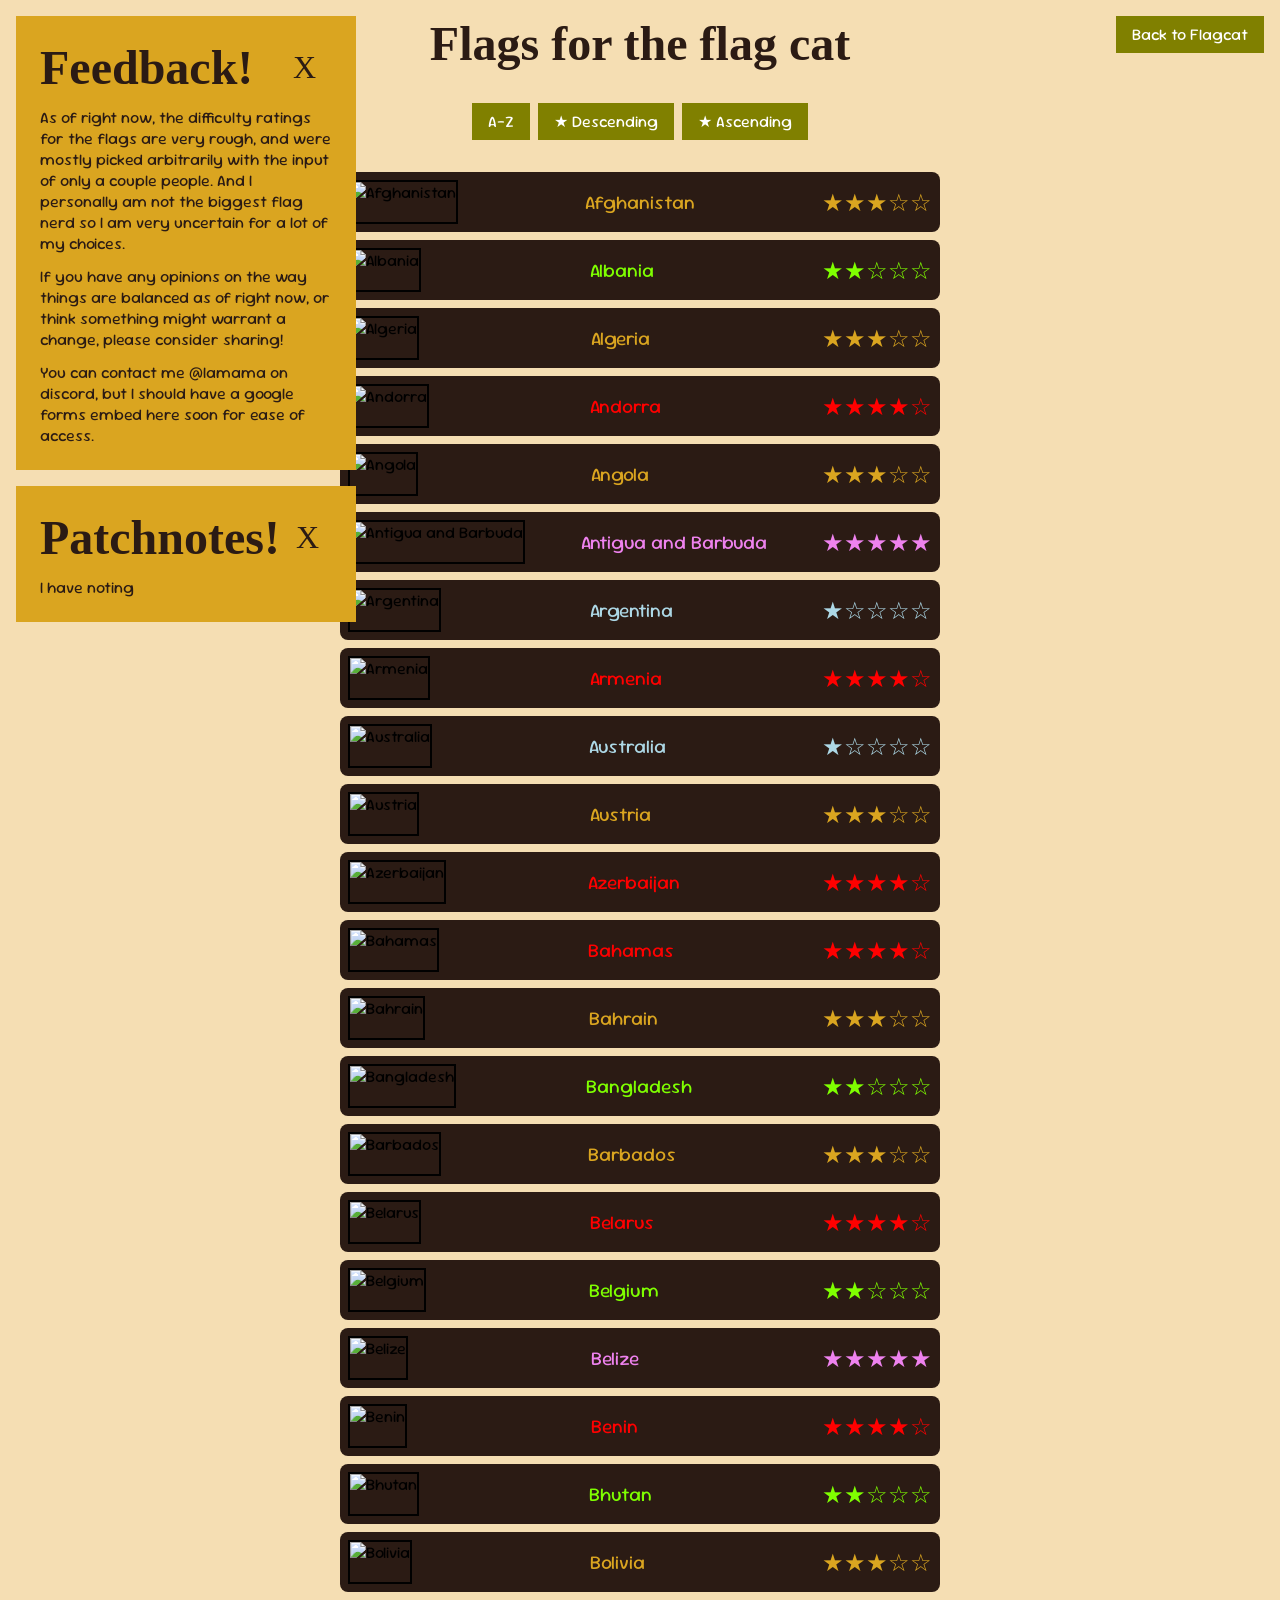
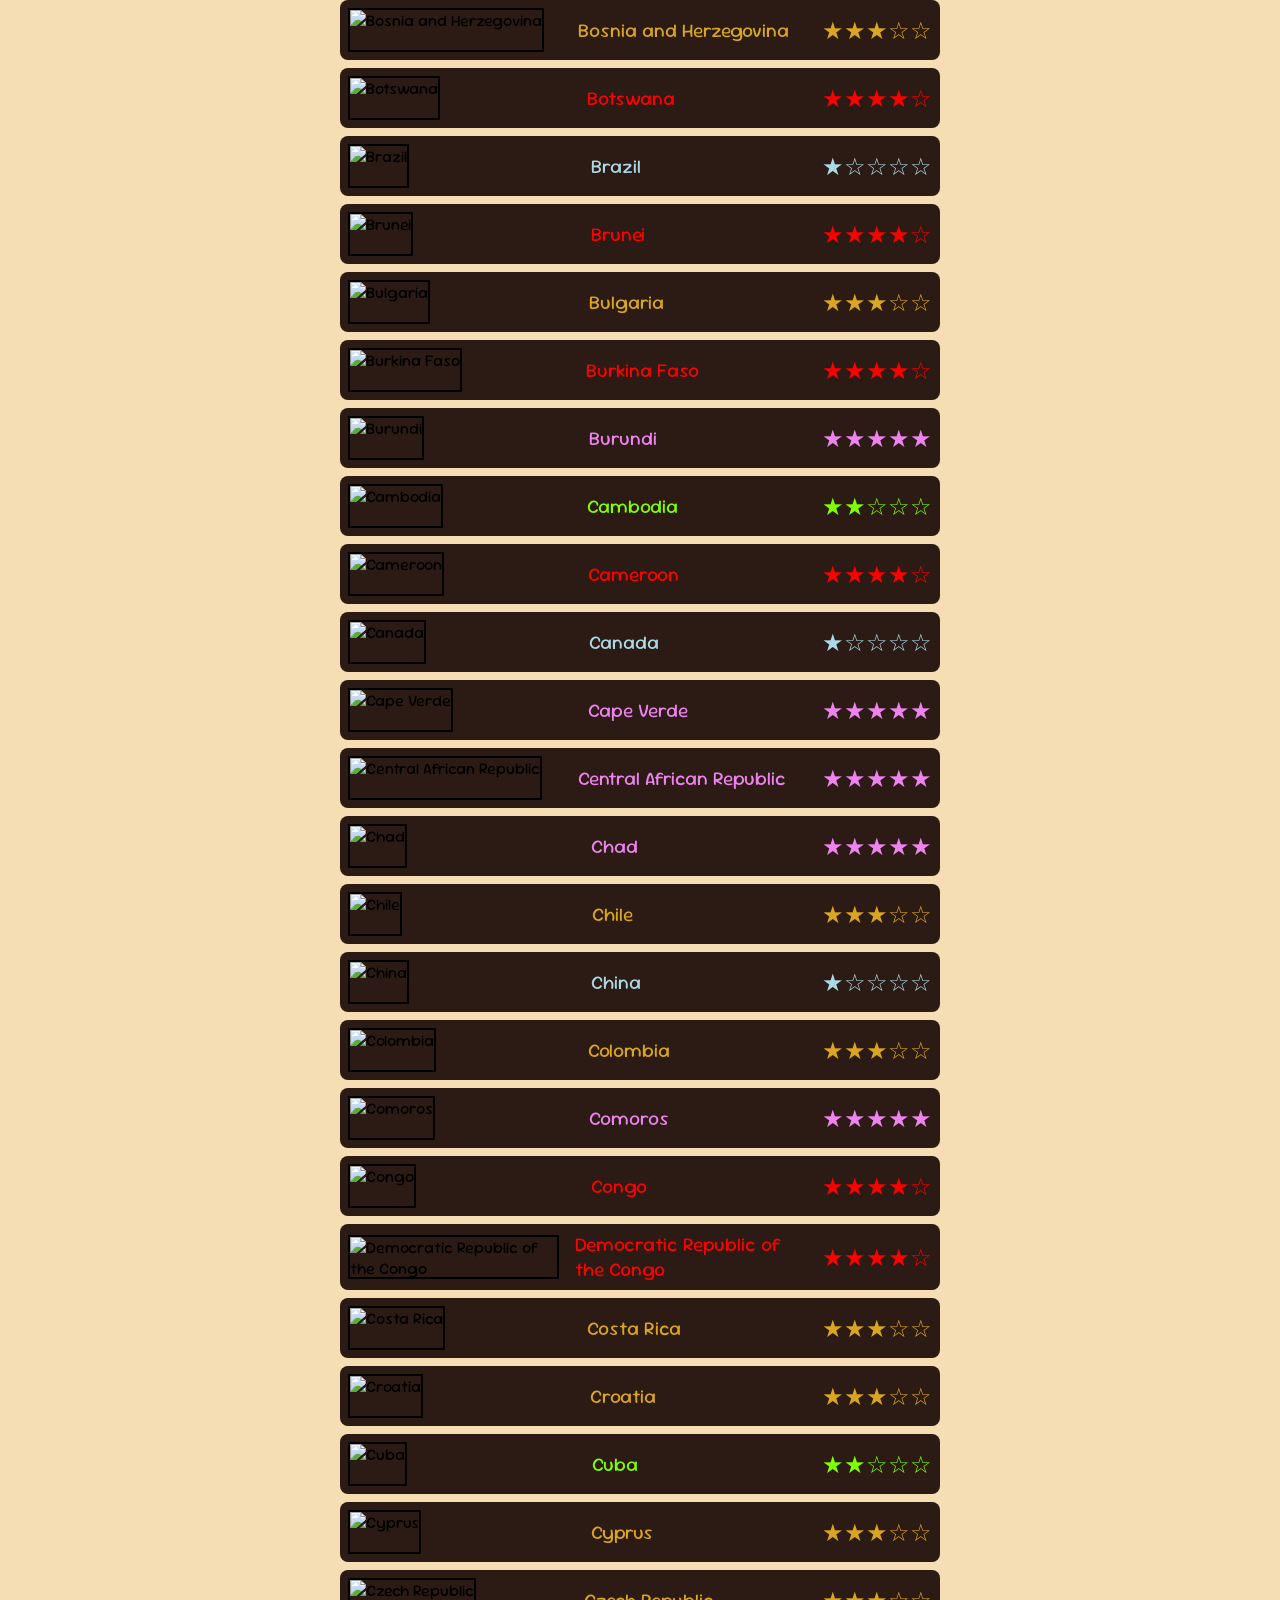
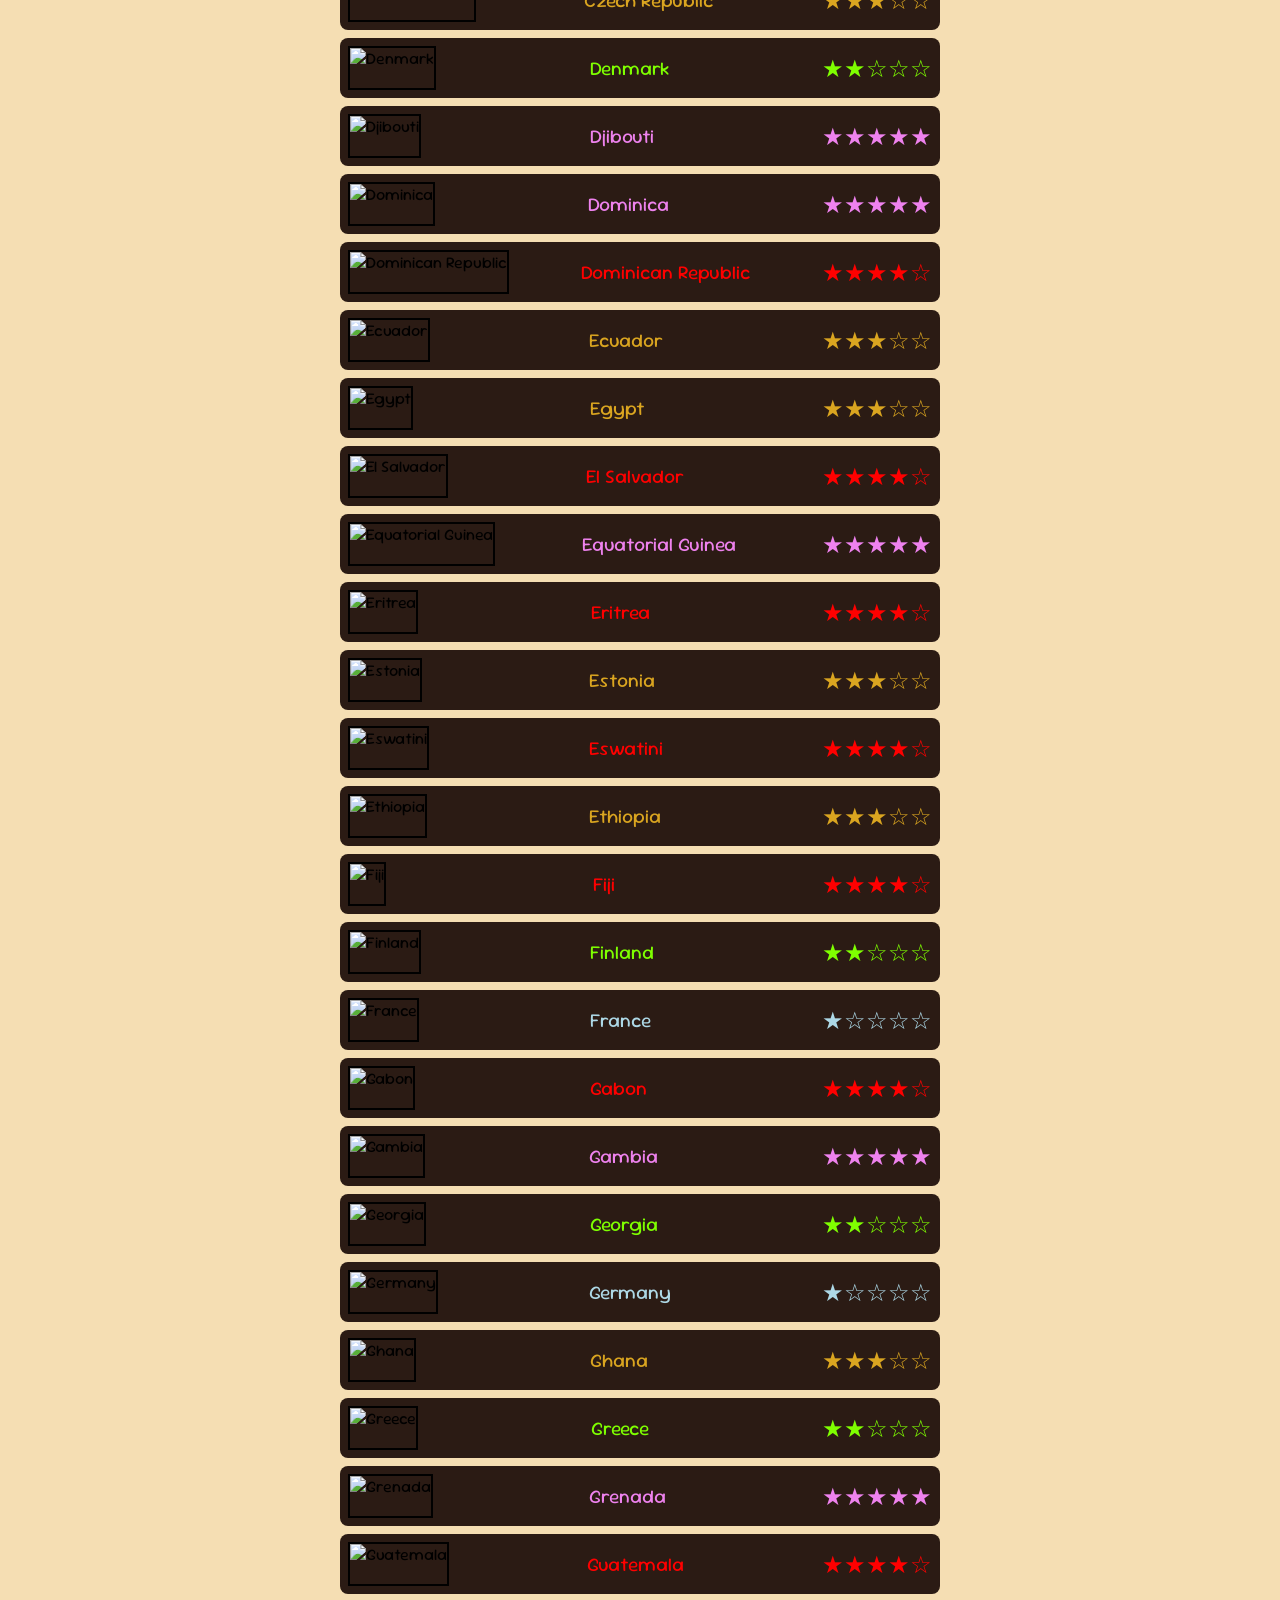
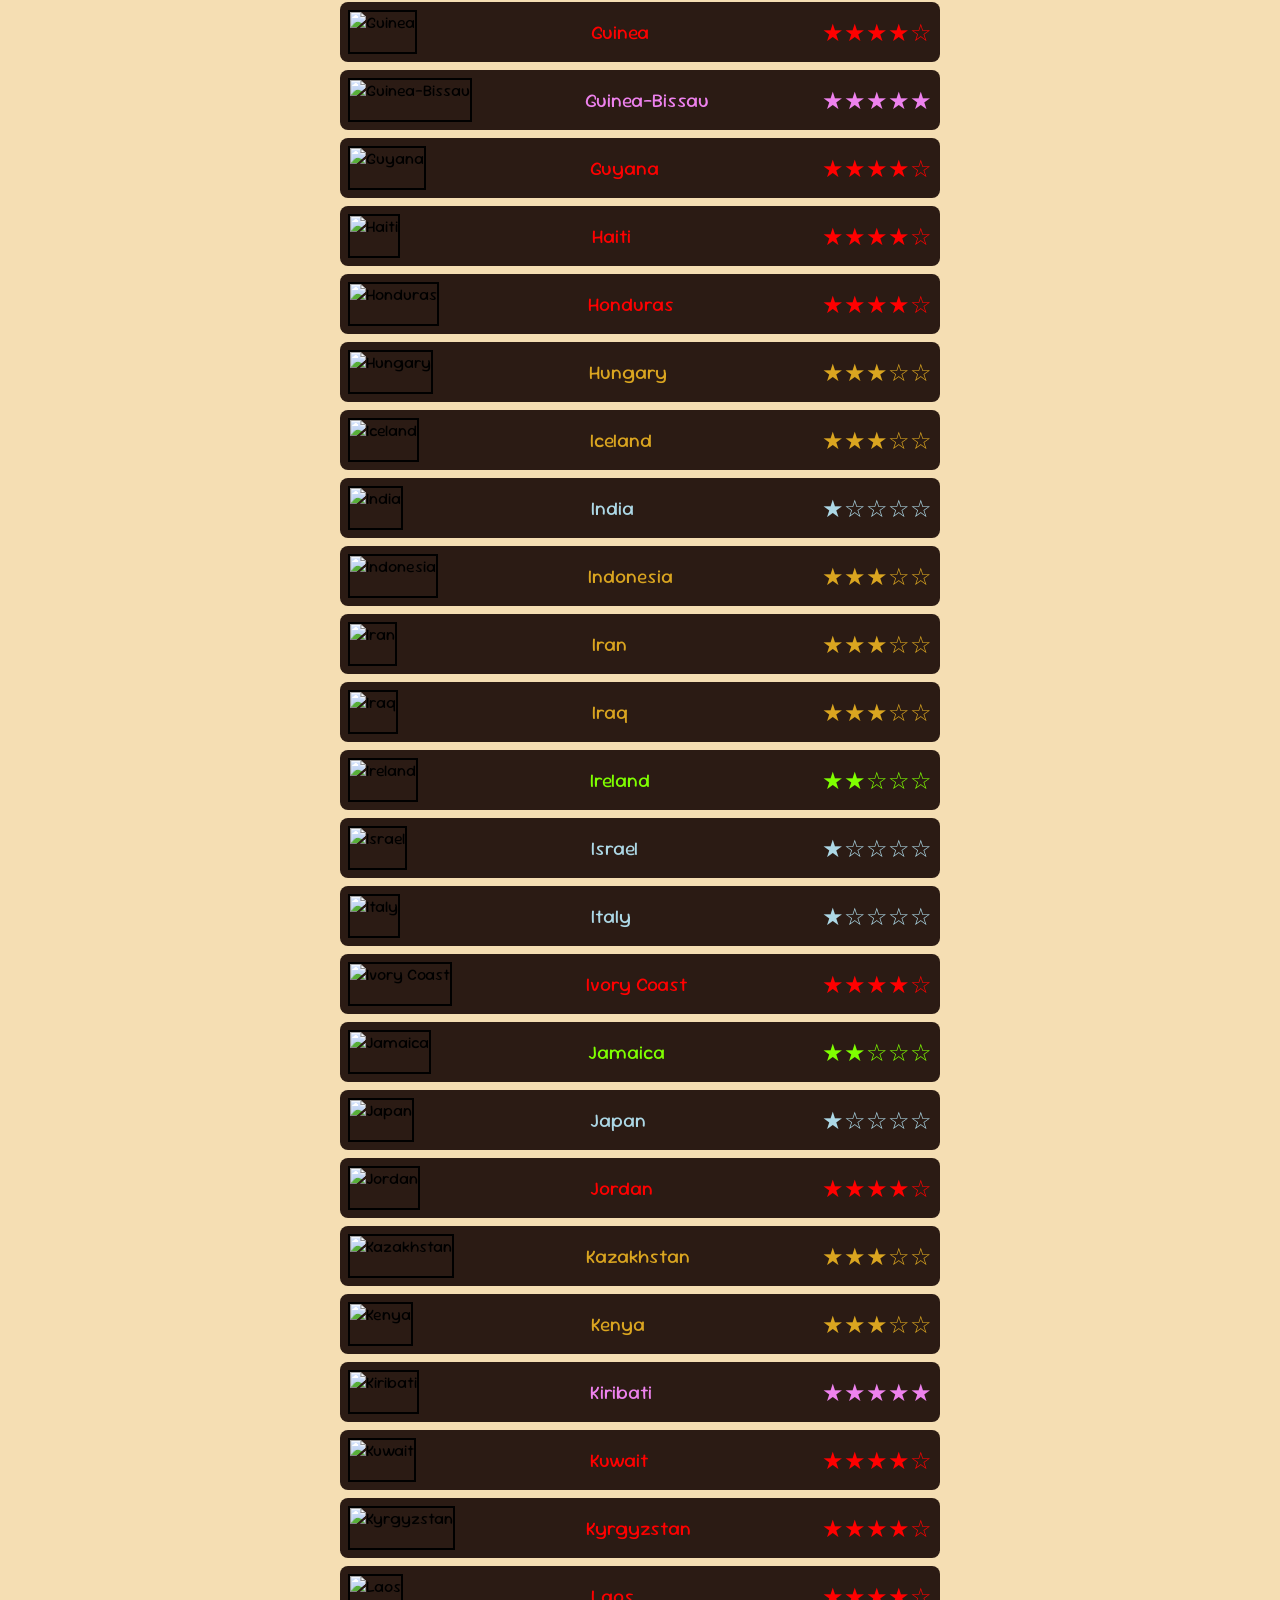
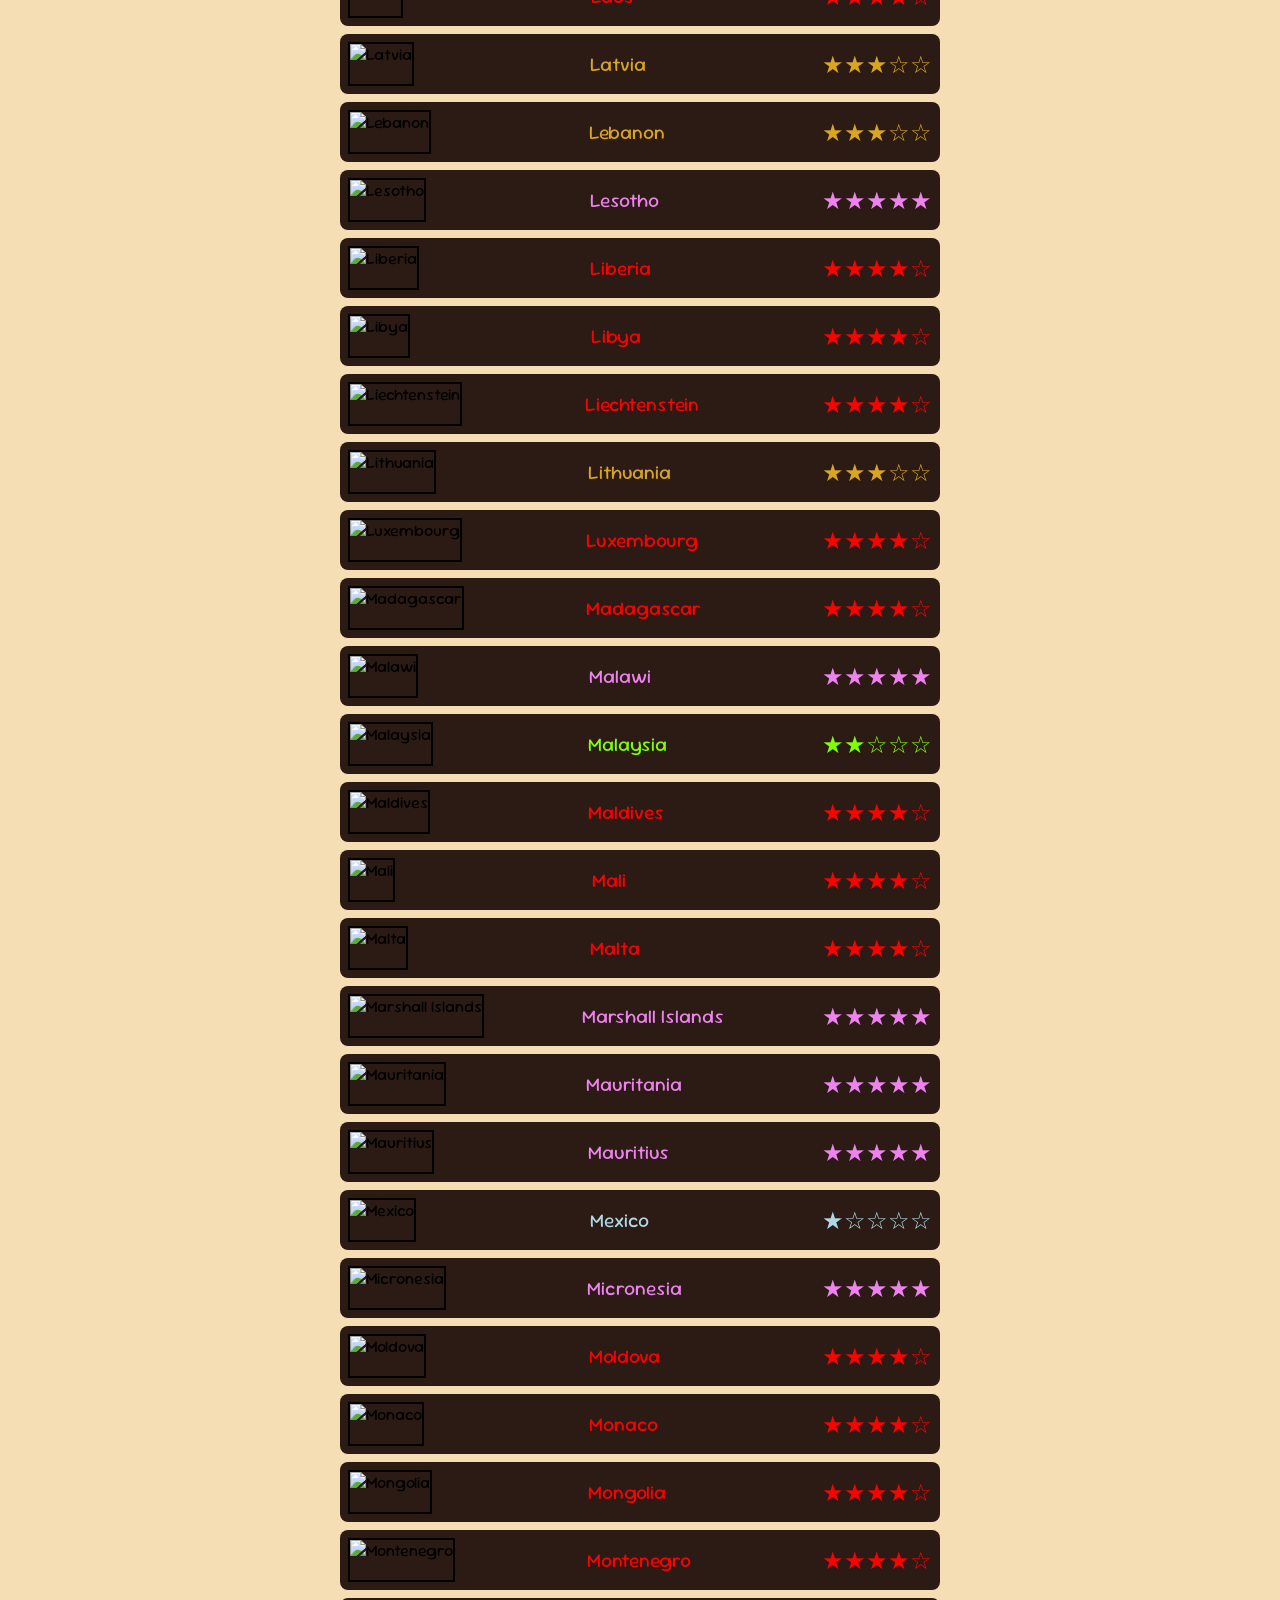
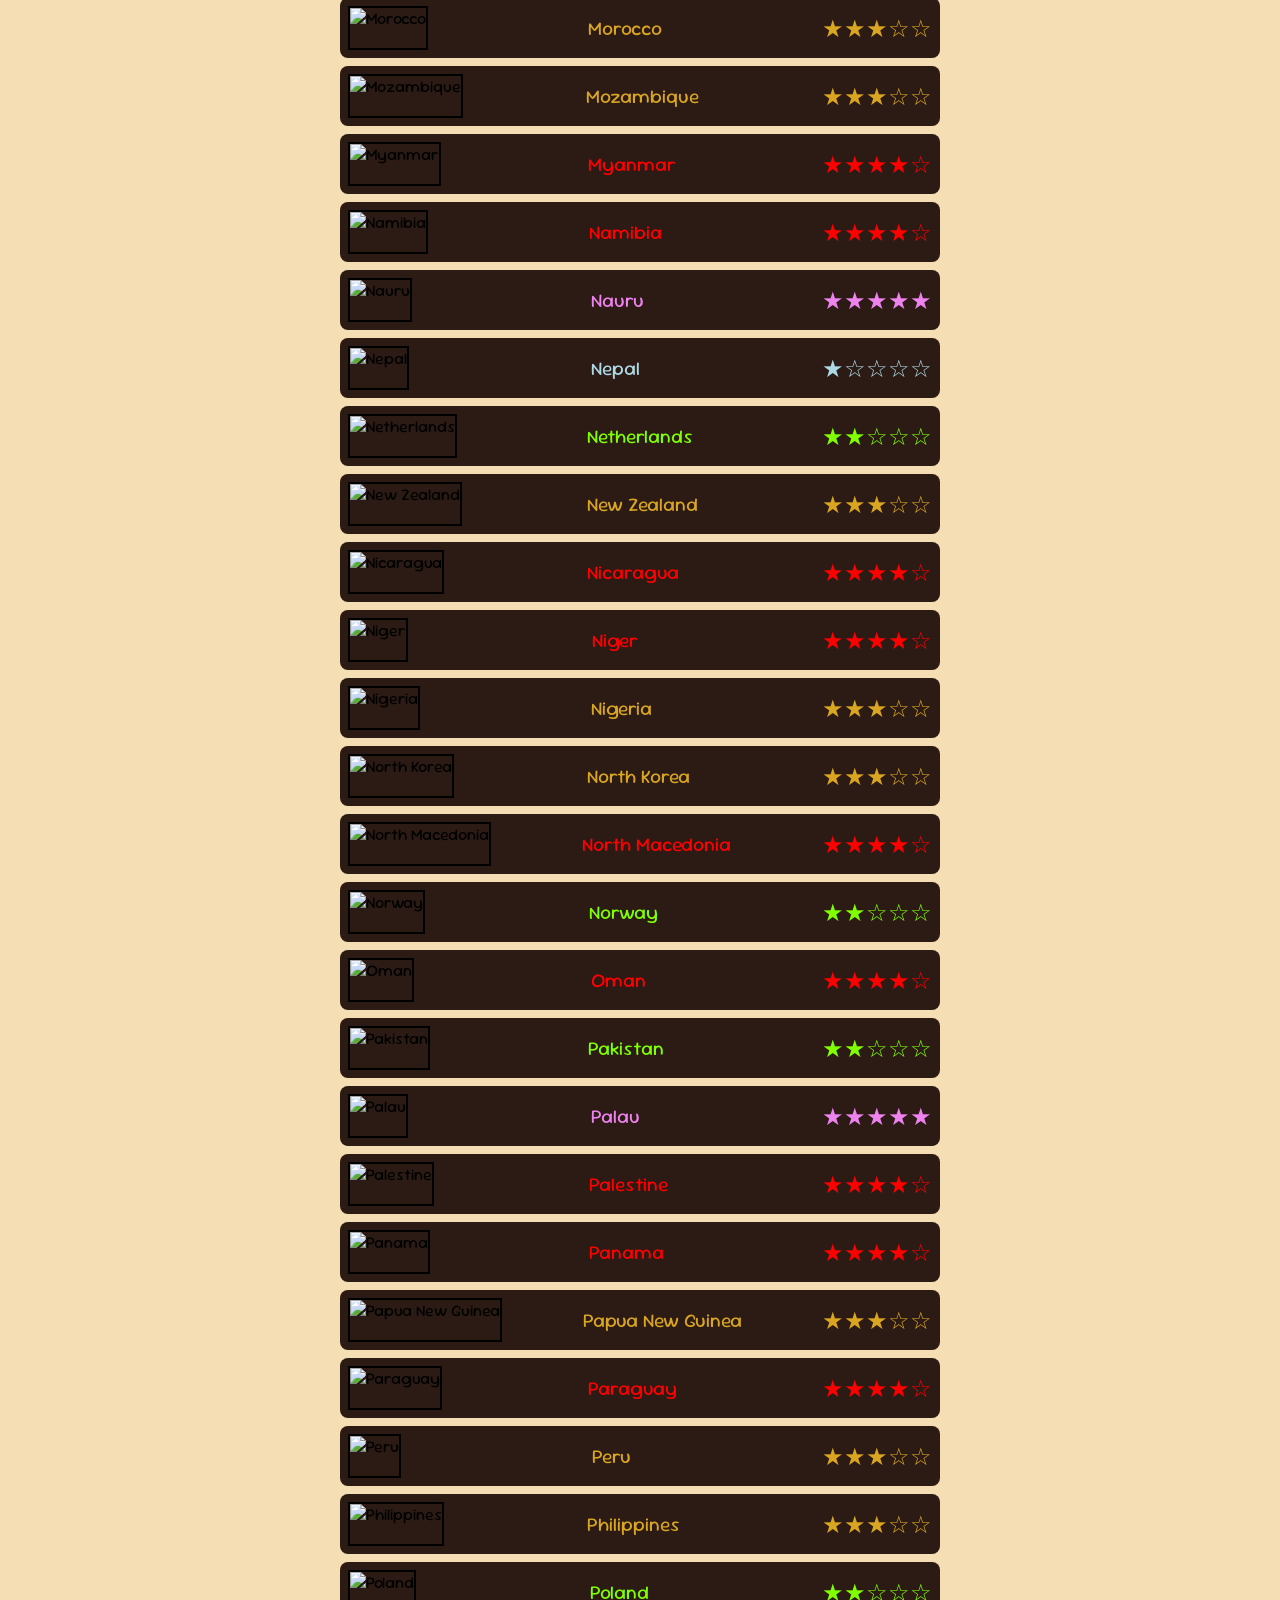
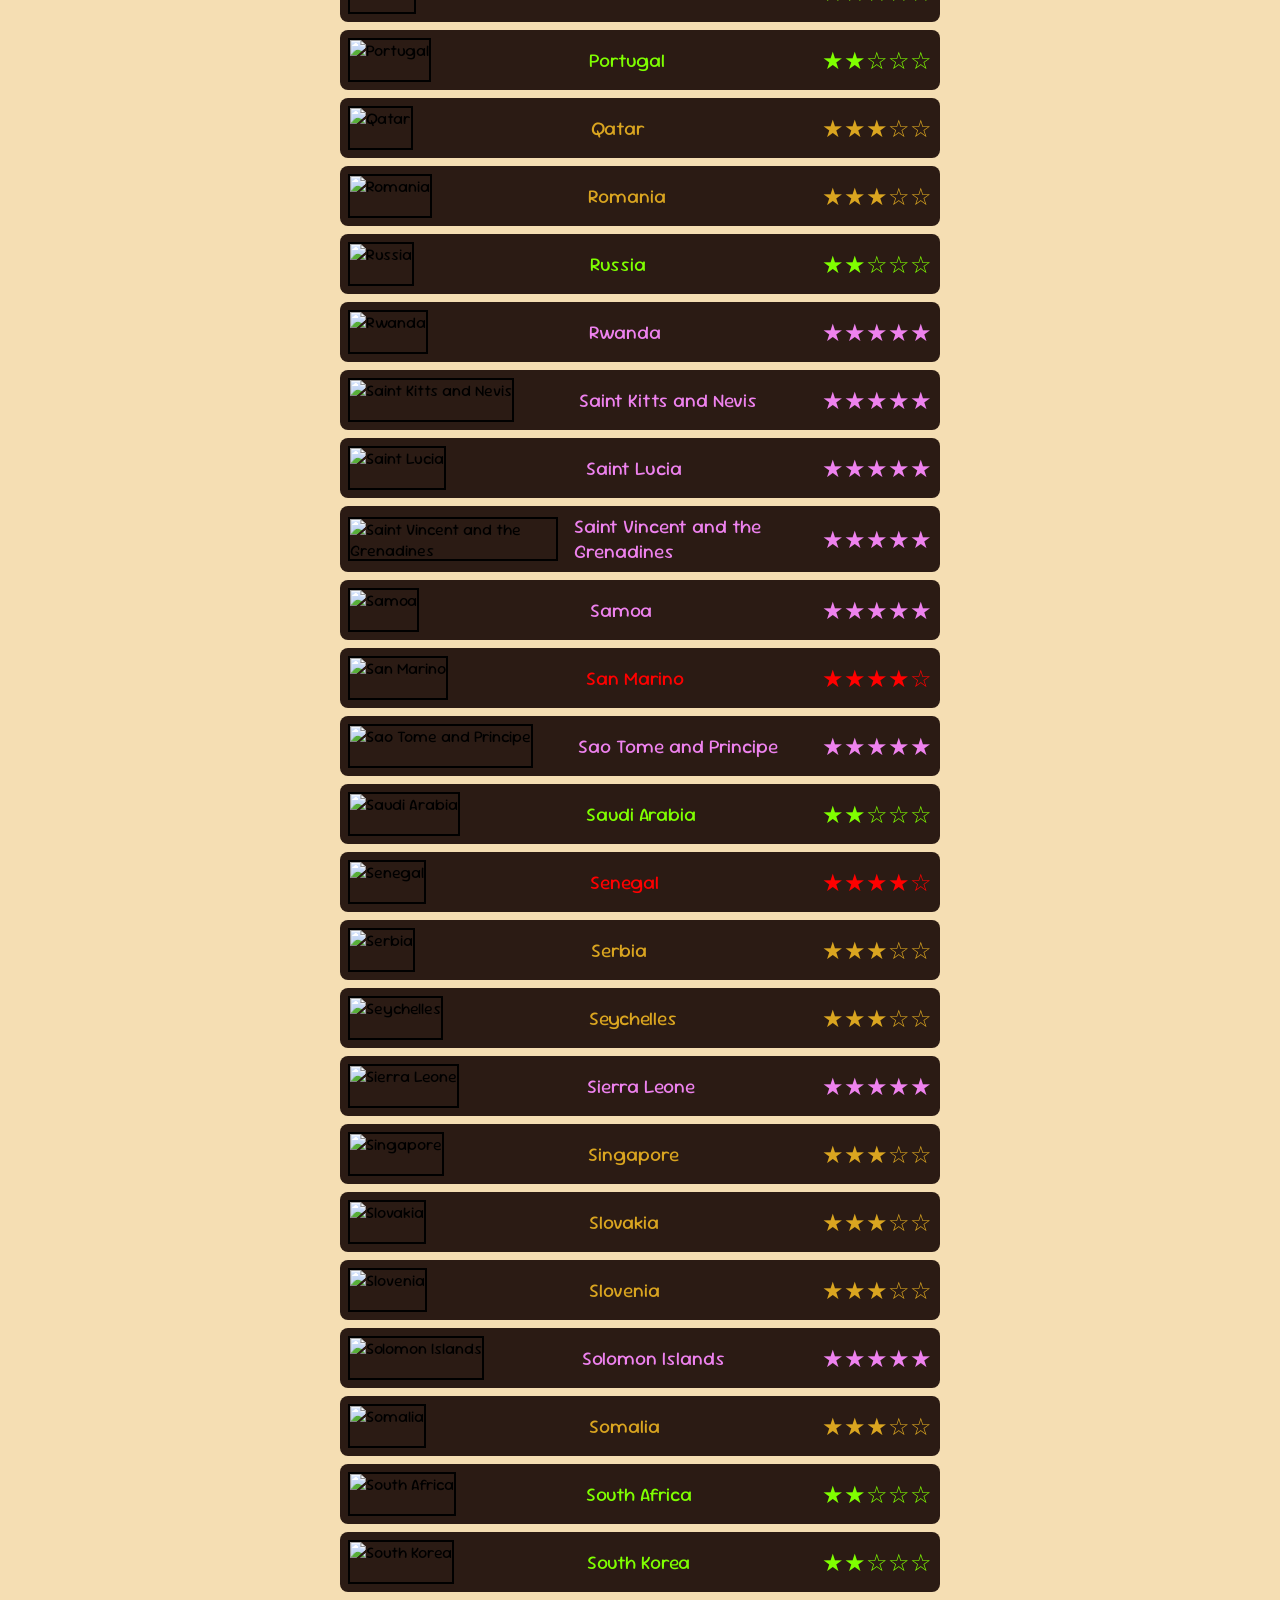
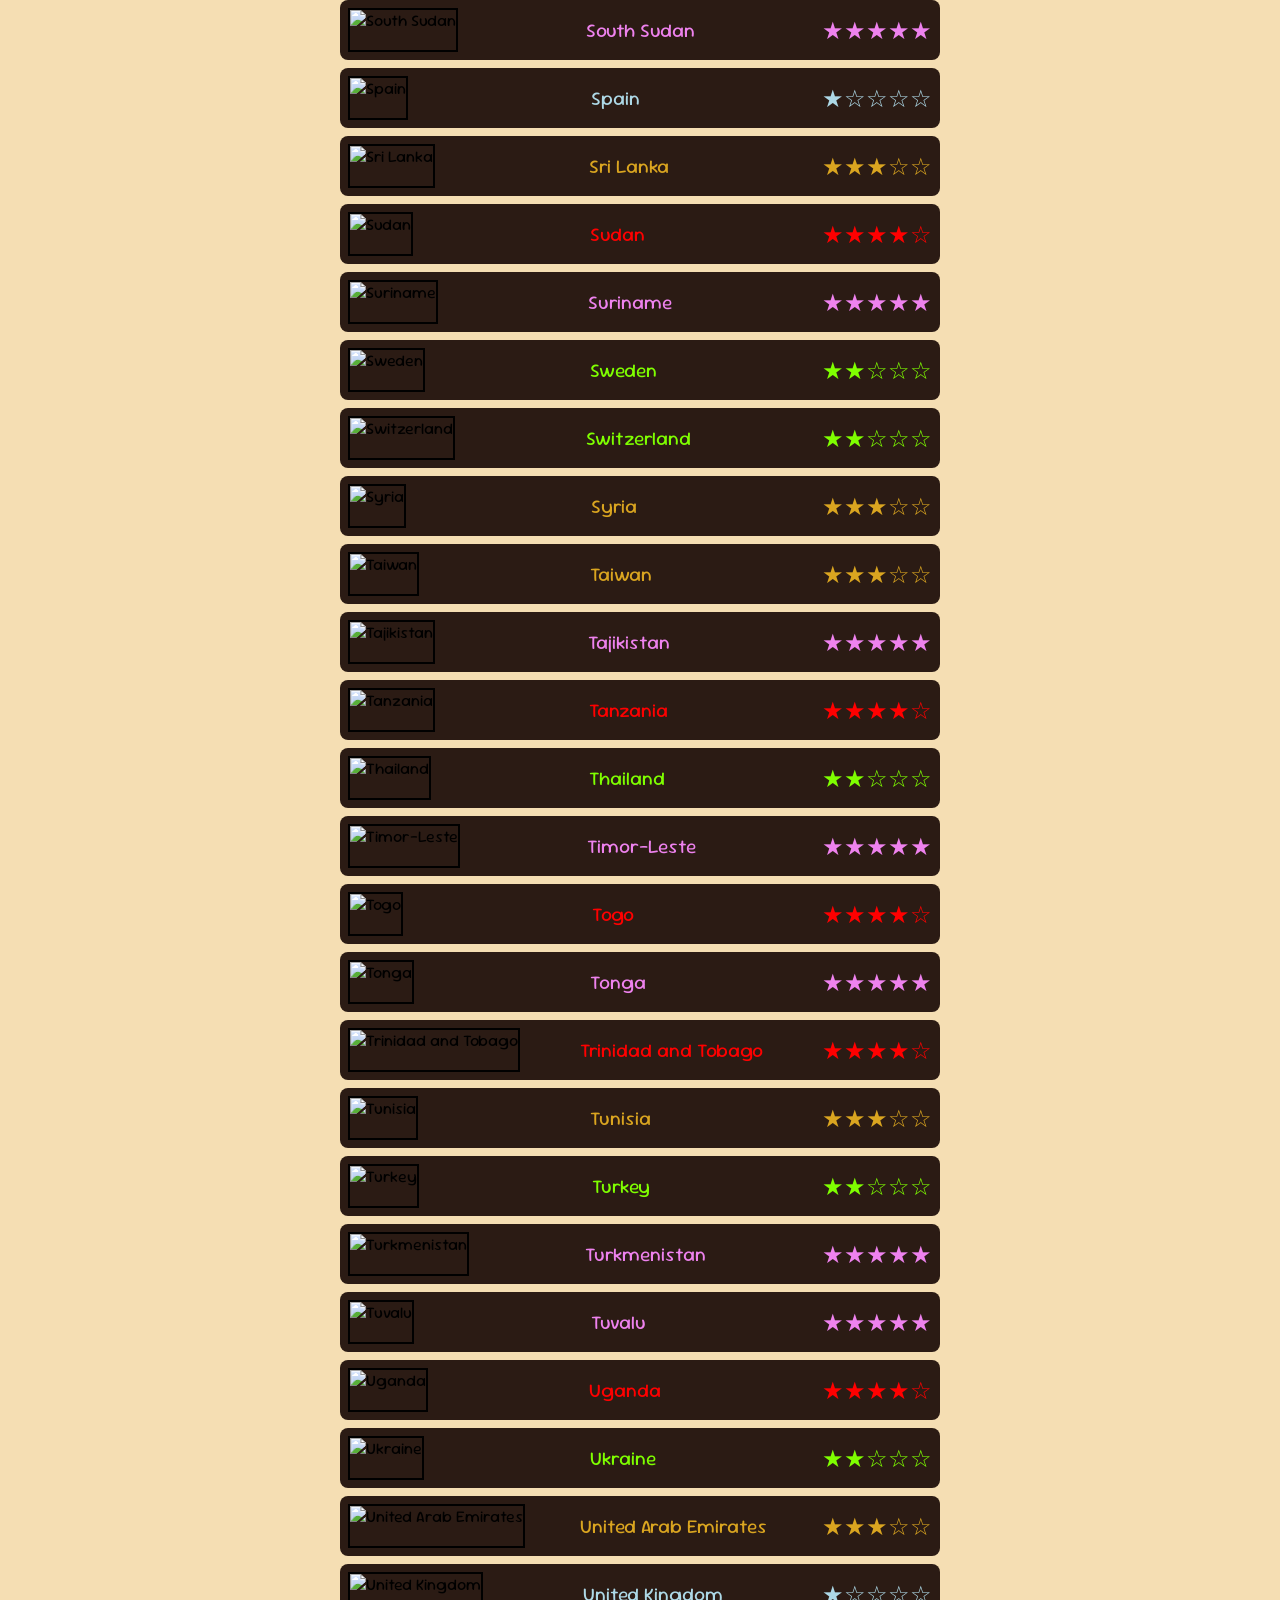
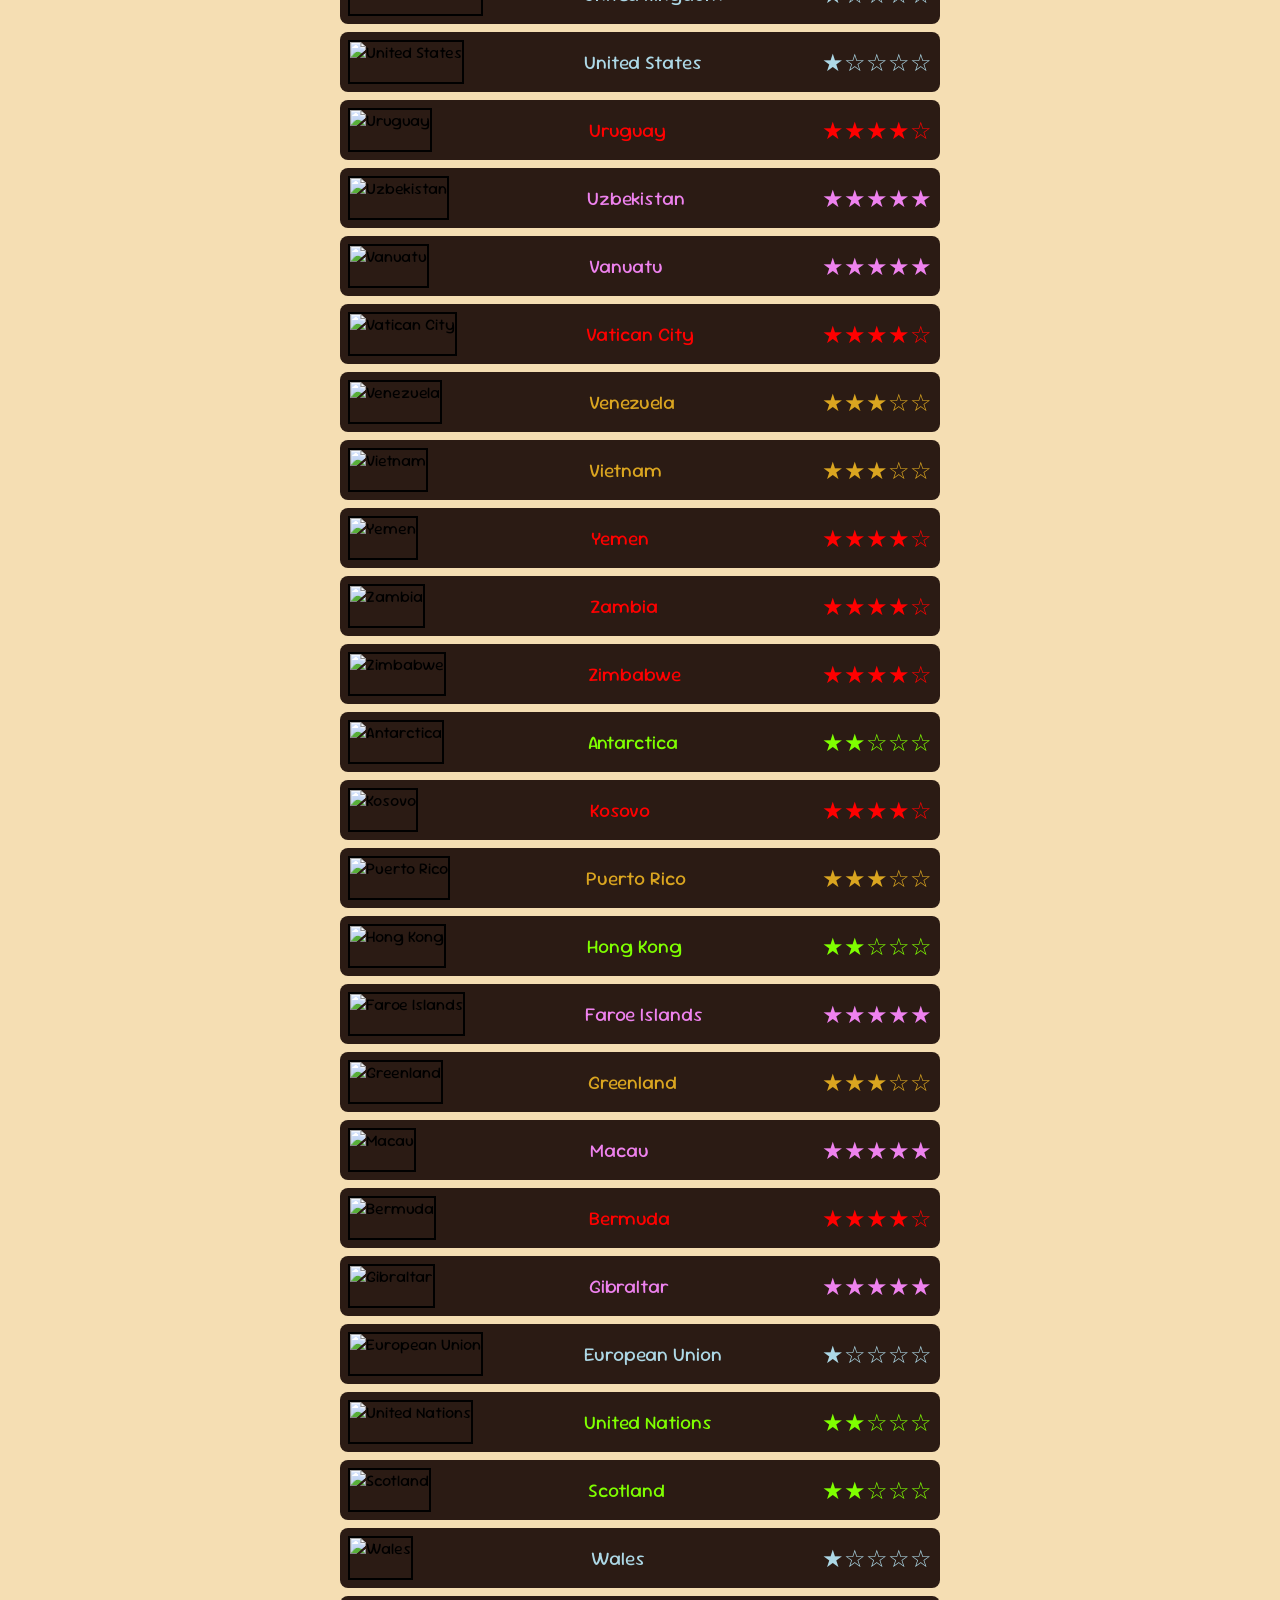
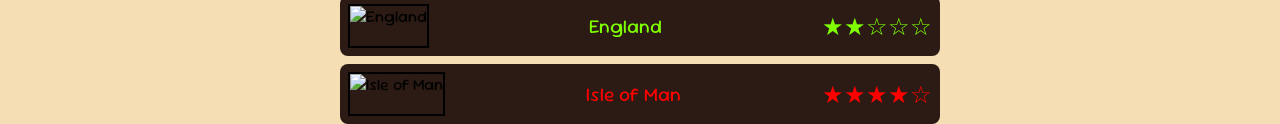
==== flags.html @ 5cc5b04d "*Makes it the flag cat*" ====
<!DOCTYPE html>
<html lang="en">

    <head>
        <link rel="preconnect" href="https://fonts.googleapis.com">
        <link rel="preconnect" href="https://fonts.gstatic.com" crossorigin>
        <link href="https://fonts.googleapis.com/css2?family=Chewy&display=swap" rel="stylesheet">
        <link href="https://fonts.googleapis.com/css2?family=Cherry+Cream+Soda&family=Sour+Gummy:ital,wght@0,100..900;1,100..900&display=swap" rel="stylesheet">

        <title>Flagcat Flags</title>
        <link rel="stylesheet" href="style.css">
    </head>

    <body>

        <div class="top-buttons">
            <a href="./"><button>Back to Flagcat</button></a>
        </div>

        <div style="display: flex; flex-direction: column; position: fixed; top: 16px; left: 16px; gap: 16px; width: 340px;">
            <div id="feedback-box" style="text-align: left; background-color:goldenrod; padding: 24px; flex-wrap: wrap; display: flex; flex-direction: column; gap: 12px;">
                <div style="display: flex; justify-content:space-between;">
                    <h1>Feedback!</h1>
                    <style>
                        .this-button-below-me {
                            color: #2B1B14;
                            font-family: "Chewy", cursive;
                            font-size: 3rem;
                        }
                        .this-button-below-me:hover { color: wheat; }
                    </style>
                    <button onclick="document.getElementById('feedback-box').style.display='none'" class="this-button-below-me" style="background-color: transparent;font-size: 2rem;">X</button>
                </div>
                <p>As of right now, the difficulty ratings for the flags are very rough, and were mostly picked arbitrarily with the input of only a couple people. And I personally am not the biggest flag nerd so I am very uncertain for a lot of my choices.</p>
                <p>If you have any opinions on the way things are balanced as of right now, or think something might warrant a change, please consider sharing!</p>
                <p>You can contact me @lamama on discord, but I should have a google forms embed here soon for ease of access.</p>
            </div>

            <div id="patchnotes-box" style="text-align: left; background-color:goldenrod; padding: 24px; flex-wrap: wrap; max-width: 300px; display: flex; flex-direction: column; gap: 12px;">
                <div style="display: flex; justify-content:space-between;">
                    <h1>Patchnotes!</h1>
                    <style>
                        .this-button-below-me {
                            color: #2B1B14;
                            font-family: "Chewy", cursive;
                            font-size: 3rem;
                        }
                        .this-button-below-me:hover { color: wheat; }
                    </style>
                    <button onclick="document.getElementById('patchnotes-box').style.display='none'" class="this-button-below-me" style="background-color: transparent;font-size: 2rem;">X</button>
                </div>
                <p>I have noting</p>
            </div>
        </div>
        
        <h1>Flags for the flag cat</h1>

        <div style="display: flex; gap: 8px;" id="filters">
            <button onclick="renderGrid('alpha')">A-Z</button>
            <button onclick="renderGrid('desc')">★ Descending</button>
            <button onclick="renderGrid('asc')">★ Ascending</button>
        </div>

        <div style="display: flex; gap: 8px;">
            <div id="flag-grid"></div>
        </div>

        <!-- connecting to and running the scripts after since script updates the elements -->
        <script src="flags.js"></script>
        <script src="game.js"></script> 
    </body>

    <script>
        const grid = document.getElementById("flag-grid");

        flags.forEach(flag => {
            const row = document.createElement("div");
            row.classList.add("flag-row");

            const img = document.createElement("img");
            img.src = getFlag(flag.code);
            img.alt = flag.name;

            const name = document.createElement("span");
            name.textContent = flag.name;

            const difficulty = document.createElement("span");
            difficulty.textContent = "★".repeat(flag.difficulty) + "☆".repeat(5 - flag.difficulty);

            const colors = ["", "lightblue", "chartreuse", "goldenrod", "red", "violet"];
            difficulty.style.color = colors[flag.difficulty];
            name.style.color = colors[flag.difficulty];

            name.style.fontSize = "1.5rem";

            row.appendChild(img);
            row.appendChild(name);
            row.appendChild(difficulty);
            grid.appendChild(row);
        });

        function renderGrid(filter) {
            const grid = document.getElementById("flag-grid");
            grid.innerHTML = "";

            let list = [...flags];

            if (filter === "alpha") {
                list.sort((a, b) => a.name.localeCompare(b.name));
            } else if (filter === "desc") {
                list.sort((a, b) => b.difficulty - a.difficulty);
            } else if (filter === "asc") {
                list.sort((a, b) => a.difficulty - b.difficulty);
            } else if (filter !== "all") {
                list = list.filter(f => f.difficulty === filter);
            }
            list.forEach(flag => {
                const row = document.createElement("div");
                row.classList.add("flag-row");

                const img = document.createElement("img");
                img.src = getFlag(flag.code);
                img.alt = flag.name;

                const name = document.createElement("span");
                name.textContent = flag.name;

                const difficulty = document.createElement("span");
                difficulty.textContent = "★".repeat(flag.difficulty) + "☆".repeat(5 - flag.difficulty);
                const colors = diffColors;
                difficulty.style.color = colors[flag.difficulty];
                difficulty.style.fontSize = "1.5rem";

                name.style.color = colors[flag.difficulty];
                name.style.fontSize = "1.2rem";

                row.appendChild(img);
                row.appendChild(name);
                row.appendChild(difficulty);
                grid.appendChild(row);
            });
        }

        renderGrid("all");
    </script>

</html>
---- style.css ----
body {
    background: wheat;
    display: flex;
    flex-direction: column;
    align-items: center;
    max-width: 600px;
    margin: 0 auto;
    margin-top: 16px;
    font-family: "Sour Gummy", sans-serif;
    gap: 32px;
}

#title span {
    display: inline-block;
    animation: wave 15s ease-in-out infinite;
}

@keyframes wave {
    0% { transform: translateY(0); }
    2% { transform: translateY(-6px); }
    4% { transform: translateY(0); }
    100% { transform: translateY(0); }
}

#title span:nth-child(1) { animation-delay: 0s; }
#title span:nth-child(2) { animation-delay: 0.1s; }
#title span:nth-child(3) { animation-delay: 0.2s; }
#title span:nth-child(4) { animation-delay: 0.3s; }
#title span:nth-child(5) { animation-delay: 0.4s; }
#title span:nth-child(6) { animation-delay: 0.5s; }
#title span:nth-child(7) { animation-delay: 0.6s; }
#title span:nth-child(8) { animation-delay: 0.7s; }
#title span:nth-child(9) { animation-delay: 0.8s; }
#title span:nth-child(10) { animation-delay: 0.9s; }
#title span:nth-child(11) { animation-delay: 1s; }
#title span:nth-child(12) { animation-delay: 1.1s; }
#title span:nth-child(13) { animation-delay: 1.2s; }
#title span:nth-child(14) { animation-delay: 1.3s; }

.top-buttons {
    z-index: 5;
    display: flex;
    flex-direction: row;
    position: fixed;
    top: 16px;
    right: 16px;
    gap: 8px;
}

#star-bar {
    display: flex;
    position: fixed;
    font-size: 2rem;
    z-index: 5;
}

#star-bar span + span {
    margin-left: -20px; /* adjust to taste */
}

#star-bar span {
    display: inline-block;
}

h1 {
    font-family: "Chewy", cursive;
    font-size: 3rem;
    margin-top: 0px;
    margin-bottom: 0px;
    color: #2B1B14;
}

h2 {
    margin-top: 8px;
    margin-bottom: 8px;
    color: #2B1B14;
}

p {
    margin: 0;
    color: #2B1B14;
}

.flag-box {
    position: relative;
    border: 2px solid #2B1B14;
    box-shadow: 0 4px 20px rgba(0,0,0,0.5);
}

.input-box {
    display: flex;
    gap: 16px;
}

#flagcat {
    width: 40vh;
    user-select: none;
    -webkit-user-drag: none;
    pointer-events: none;
    display: block;
}

#cat1, #cat2, #cat3 {
    position: absolute;
    top: 0;
    left: 0;
    width: 100%;
    height: 100%;
    object-fit: fill;
    user-select: none;
    -webkit-user-drag: none;
    pointer-events: none;
}

#flag1, #flag2, #flag3 {
    position: absolute;
    top: 0;
    left: 0;
    width: 100%;
    height: 100%;
    opacity: 0.5;
    object-fit: fill;
    user-select: none;
    -webkit-user-drag: none;
    pointer-events: none;
}

@keyframes revealLeft { to { transform: translateX(-125%); } }
@keyframes revealRight { to { transform: translateX(125%); } }

.flag-box.game-end #flag1, .flag-box.game-end #cat1 { animation: revealLeft 1s cubic-bezier(0.1, 1, 0.5, 1) forwards; }
.flag-box.game-end #flag3, .flag-box.game-end #cat3 { animation: revealRight 1s cubic-bezier(0.1, 1, 0.5, 1) forwards; }
.flag-box.game-end #cat1, .flag-box.game-end #cat2, .flag-box.game-end #cat3 {
    box-shadow: 0 4px 20px rgba(0,0,0,0.5);
    box-sizing: border-box;
    border: 2px solid #2B1B14;
}
.flag-box.game-end {
    border: 0px;
}


@keyframes shake {
    0% { transform: translate(0, 0); }
    10% { transform: translate(-5px, 1px); }
    20% { transform: translate(4px, -3px); }
    30% { transform: translate(-7px, 1px); }
    40% { transform: translate(3px, -2px); }
    50% { transform: translate(-4px, 4px); }
    60% { transform: translate(5px, -1px); }
    70% { transform: translate(-2px, 4px); }
    80% { transform: translate(5px, -2px); }
    90% { transform: translate(-3px, 3px); }
    100% { transform: translate(0, 0); }
}

.shake {
    animation: shake 0.4s ease;
}

@keyframes bounce {
    0% { transform: translate(0, 0); }
    30% { transform: translate(0, -8px) rotate(-1deg);}
    100% { transform: translate(0, 0) rotate(0); }
}

.bounce {
    animation: bounce 0.4s ease;
}


#guess-history {
    display: flex;
    flex-direction: column;
    gap: 16px;
    width: 300px;
    padding-bottom: 32px;
}

.guess-correct {
    padding: 0 12px;
    border: 2px solid olivedrab;
    font-size: 1rem;
    height: 100%;
}

.guess-wrong {
    padding: 0 12px;
    border: 2px solid darkslategrey;
    background-color: slategrey;
    font-size: 1rem;
    height: 100%;
}

button {
    border: none;
    outline: none;

    background-color: olive;
    color: white;
    padding: 8px 16px;
    font-family: inherit;
    font-size: 1rem;
    cursor: pointer;
    transition: transform 0.1s, background 0.2s;
}
button:hover {
    background: goldenrod;
    transform: scale(1.05);
}
button:active {
    transform: scale(0.95);
}

.give-up-button {
    border: none;
    outline: none;

    background-color: crimson;
    color: white;
    padding: 8px 16px;
    font-family: inherit;
    font-size: 1rem;
    cursor: pointer;
    transition: transform 0.1s, background 0.2s;
}
.give-up-button:hover {
    background: red;
    transform: scale(1.05);
}
.give-up-button:active {
    transform: scale(0.95);
}

input {
    border: none;
    outline: none;

    background: white;
    padding: 8px 16px;
    font-family: inherit;
    font-size: 1rem;
    box-shadow: 0 2px 8px rgba(0,0,0,0.1);
    transition: box-shadow 0.2s;
}
input:focus {
    box-shadow: 0 2px 14px rgba(0,0,0,0.25);
}

@keyframes slam {
    from { transform: scale(1.25); opacity: 0; }
    to { transform: scale(1); opacity: 1; }
}

@keyframes rainbow-slide {
    0% { background-position: 0% 0%; }
    100% { background-position: 100% 100%; }
}

@keyframes rainbow-fade {
    from { opacity: 1; }
    to { opacity: 0; }
}

.guess-correct {
    background-color: chartreuse;
    position: relative;
    overflow: hidden;
}

.guess-correct span, .guess-wrong span {
    color: #2B1B14;
    position: relative;
    z-index: 1;
}

.guess-correct span {
    font-weight: bold;
}

.guess-correct::after {
    content: "";
    position: absolute;
    inset: 0;
    background-image: linear-gradient(135deg, red, orange, yellow, green, cyan, blue, violet, red, orange, yellow, green, cyan, blue, violet);
    background-size: 600% 600%;
    animation: rainbow-slide 1.2s linear forwards, rainbow-fade 0.5s ease-out 0.6s forwards;
    pointer-events: none;
}

.guess-correct, .guess-wrong {
    display: flex;
    align-items: center;
    justify-content: space-between;
    animation: slam 0.2s ease-out;
}

.modal {
    display: flex;
    position: fixed;
    inset: 0;
    background: rgba(0,0,0,0.6);
    z-index: 10;
    justify-content: center;
    align-items: center;
    opacity: 1;
    transition: opacity 0.2s;
    visibility: visible;
}

.modal.close {
    opacity: 0;
    visibility: hidden;
}

.info-box {
    display: flex;
    flex-direction: column;
    background:wheat;
    padding:24px;
    gap: 16px;
    max-width:400px;
    box-shadow: 0 2px 32px rgba(0,0,0,0.5);

    overflow-y: auto;
    max-height: 80vh;
}

#status {
    background: white;
    border: 2px solid #2B1B14;
    border-radius: 12px;
    padding: 12px 20px;
}

#speech-tail {
    position: absolute;
    top: -22px;
    left: 32px;
    width: 32px;
    height: 32px;
}

@keyframes flash-incorrect {
    0% { color: darkred; }
    100% { color: #2B1B14; }
}

@keyframes flash-correct {
    0% { color: olivedrab; }
    100% { color: #2B1B14; }
}

.flash-incorrect {
    animation: flash-incorrect 0.75s ease-out;
}

.flash-correct {
    animation: flash-correct 1.5s ease-out;
}



#flag-grid {
    display: flex;
    flex-direction: column;
    gap: 8px;
    width: 100%;
    max-width: 600px;
}

.flag-row {
    display: flex;
    align-items: center;
    gap: 16px;
    padding: 8px;
    background: #2B1B14;
    border-radius: 8px;
    justify-content: space-between;
}

.flag-row img {
    height: 40px;
    object-fit: cover;
    border: 2px solid black;
}
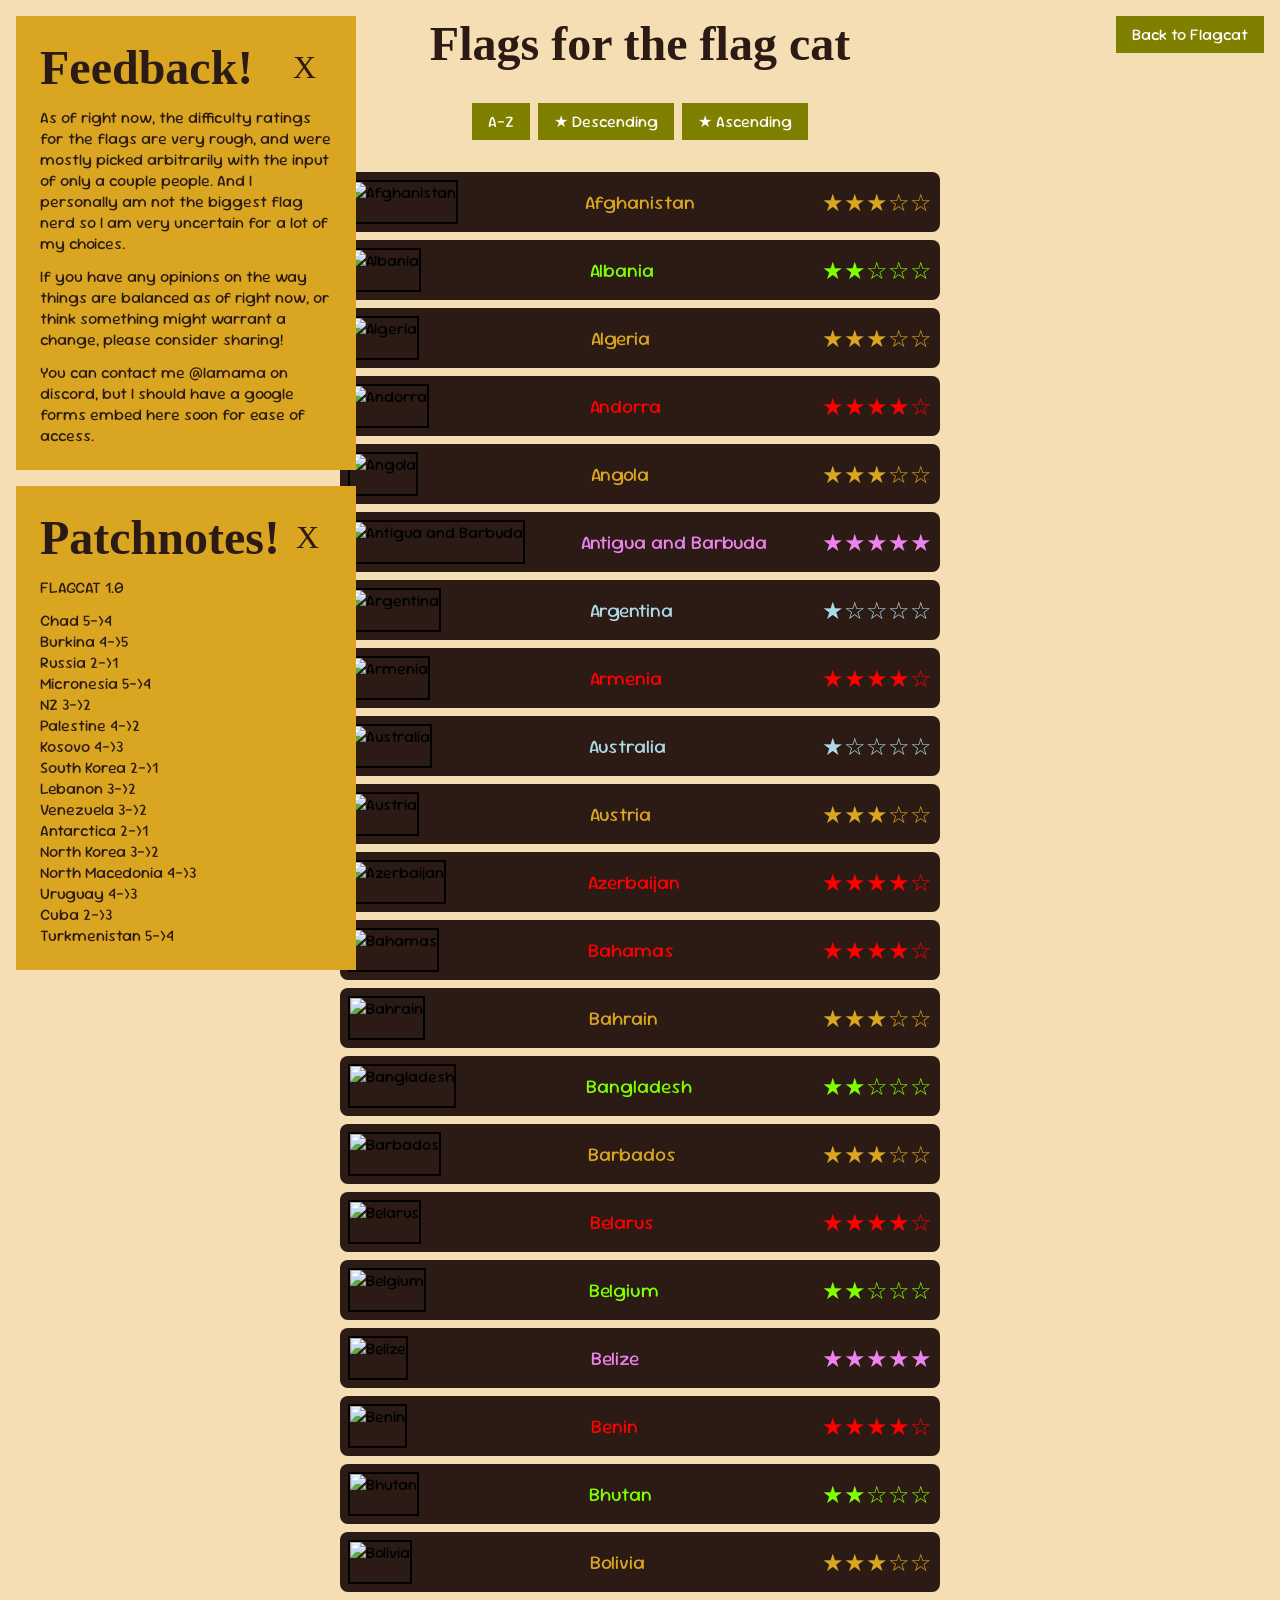
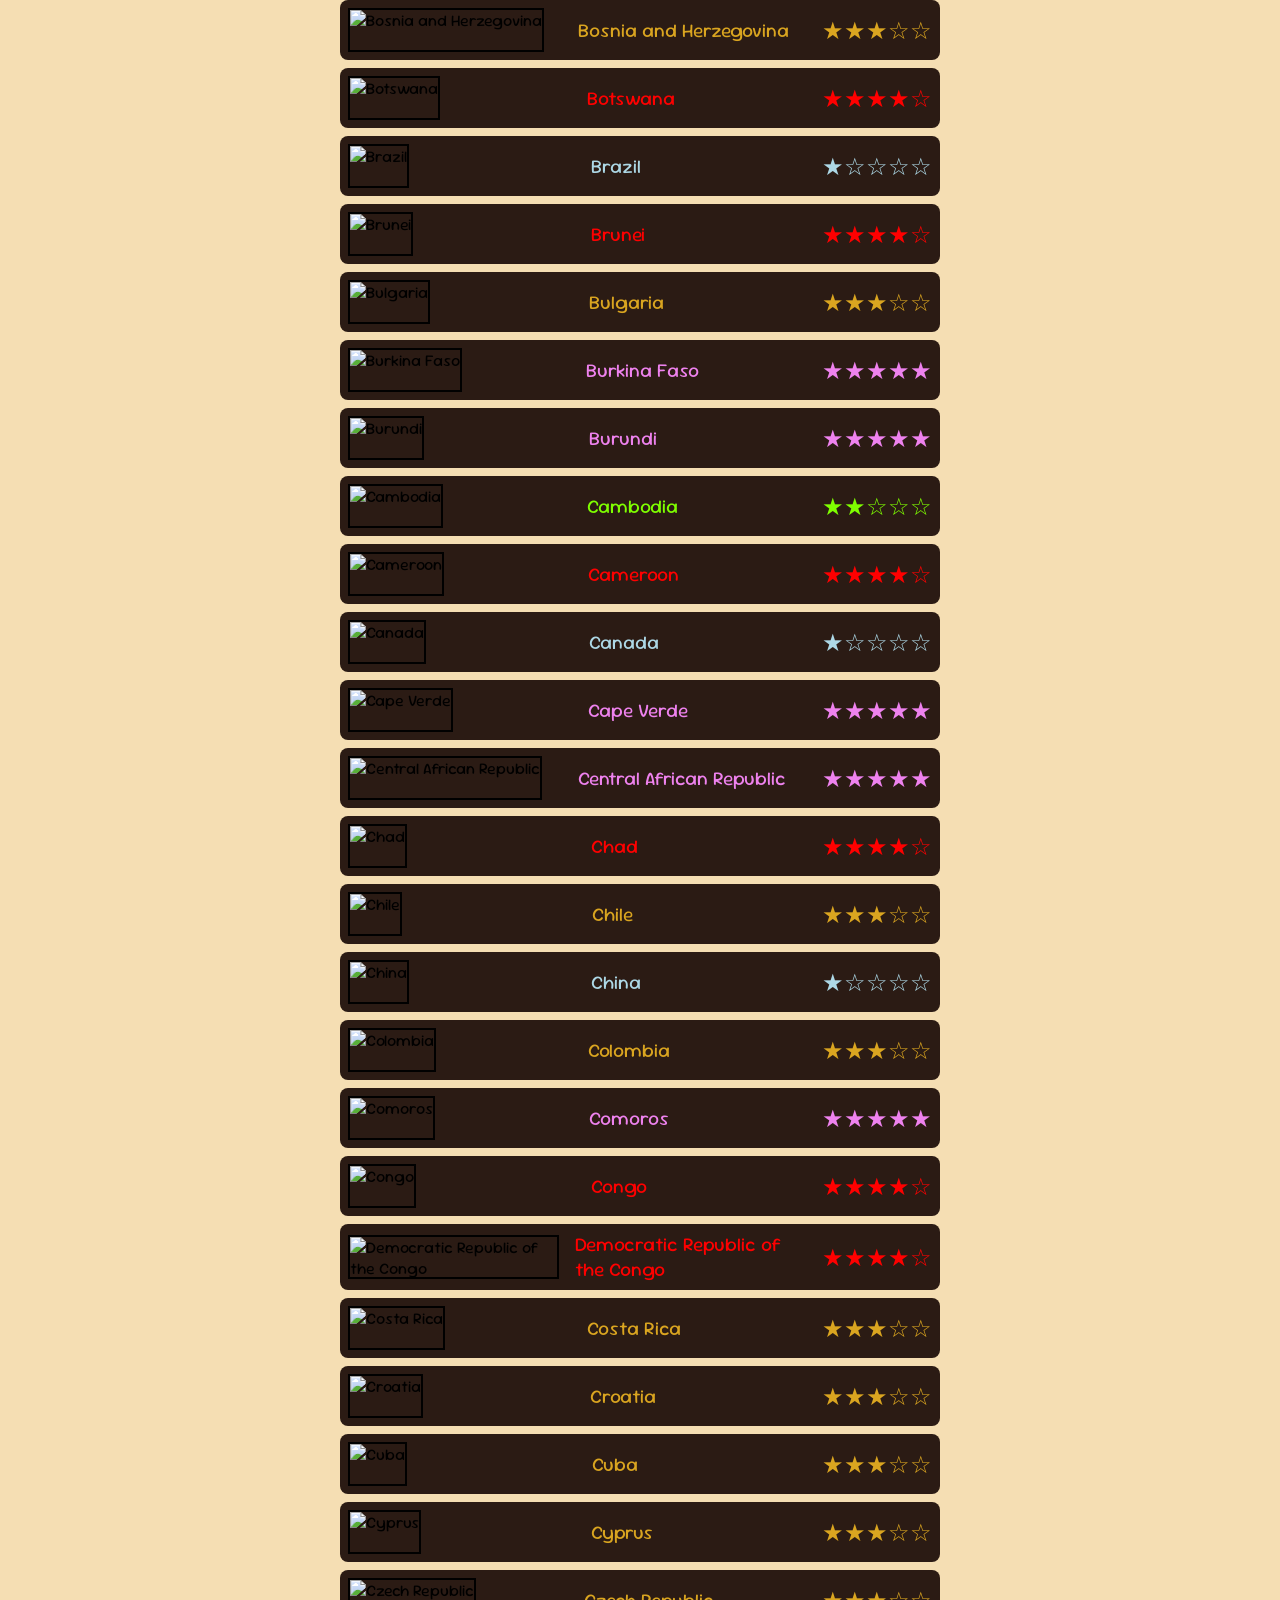
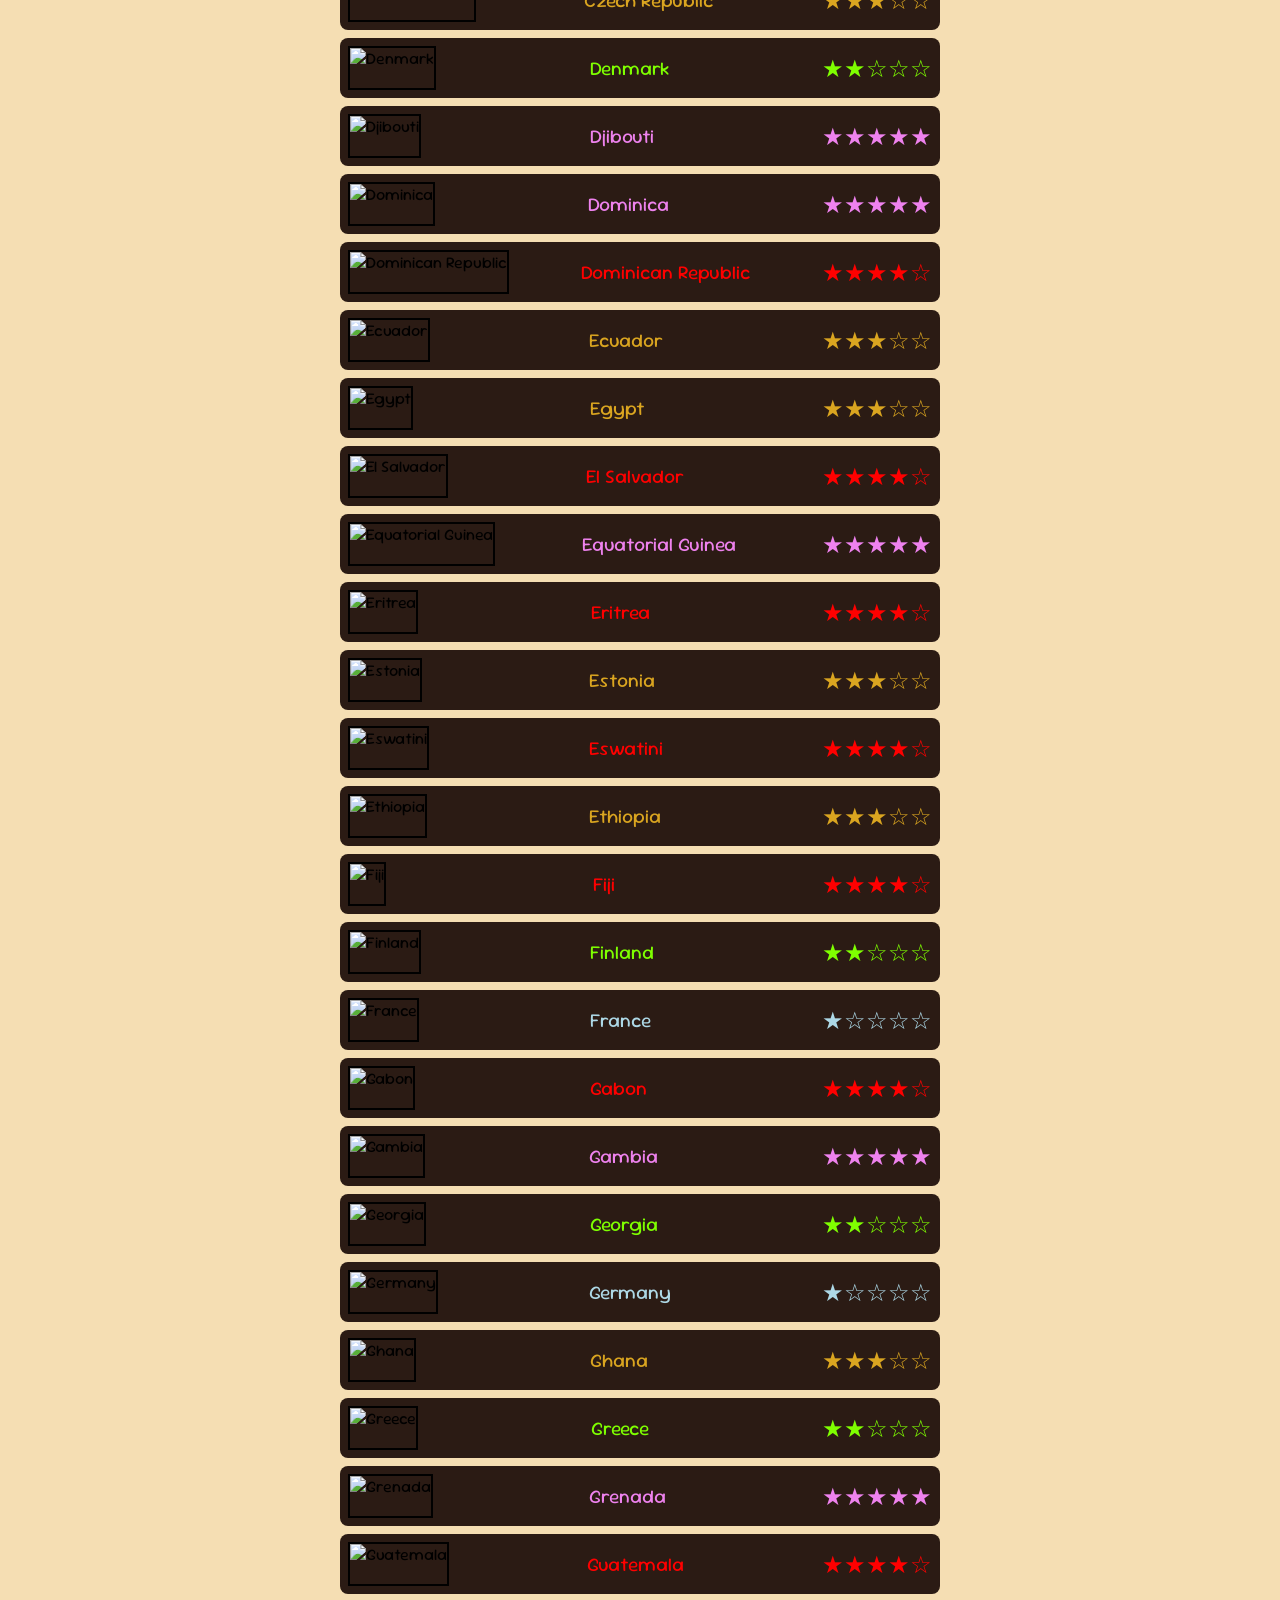
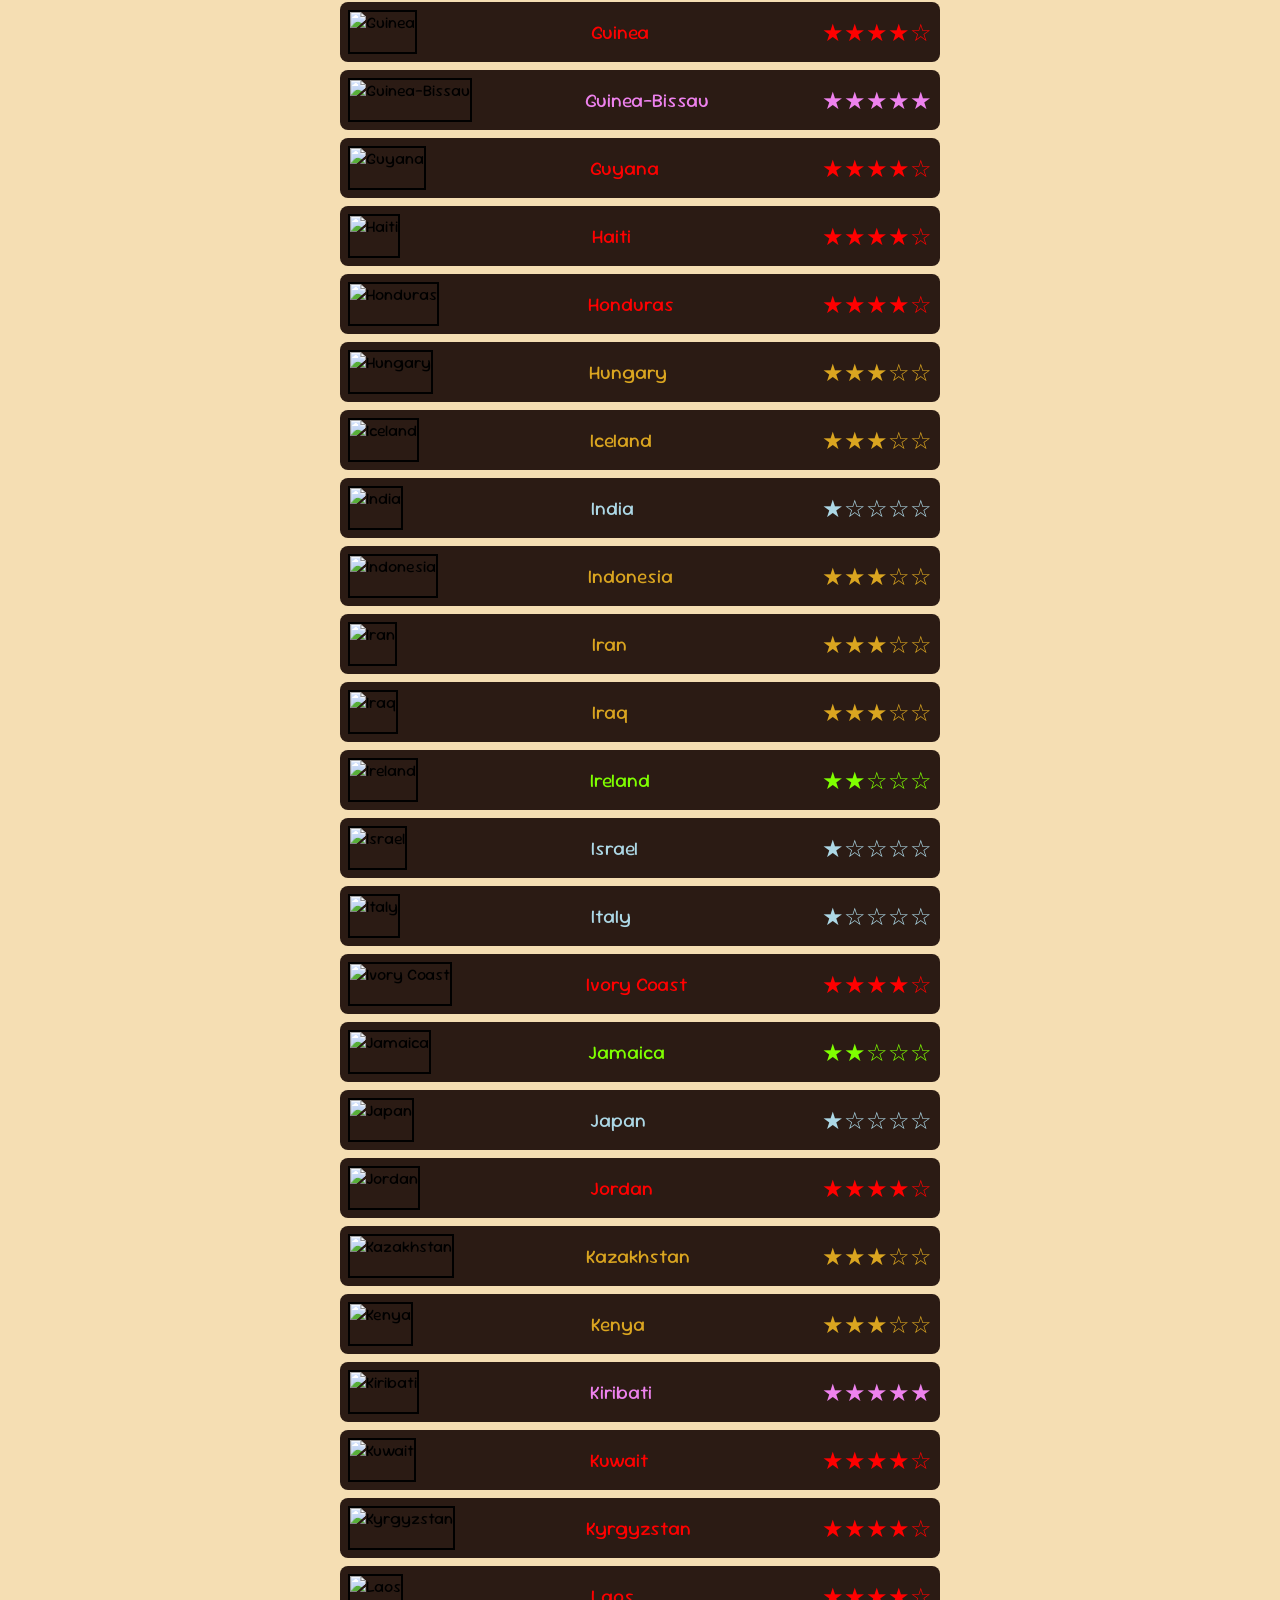
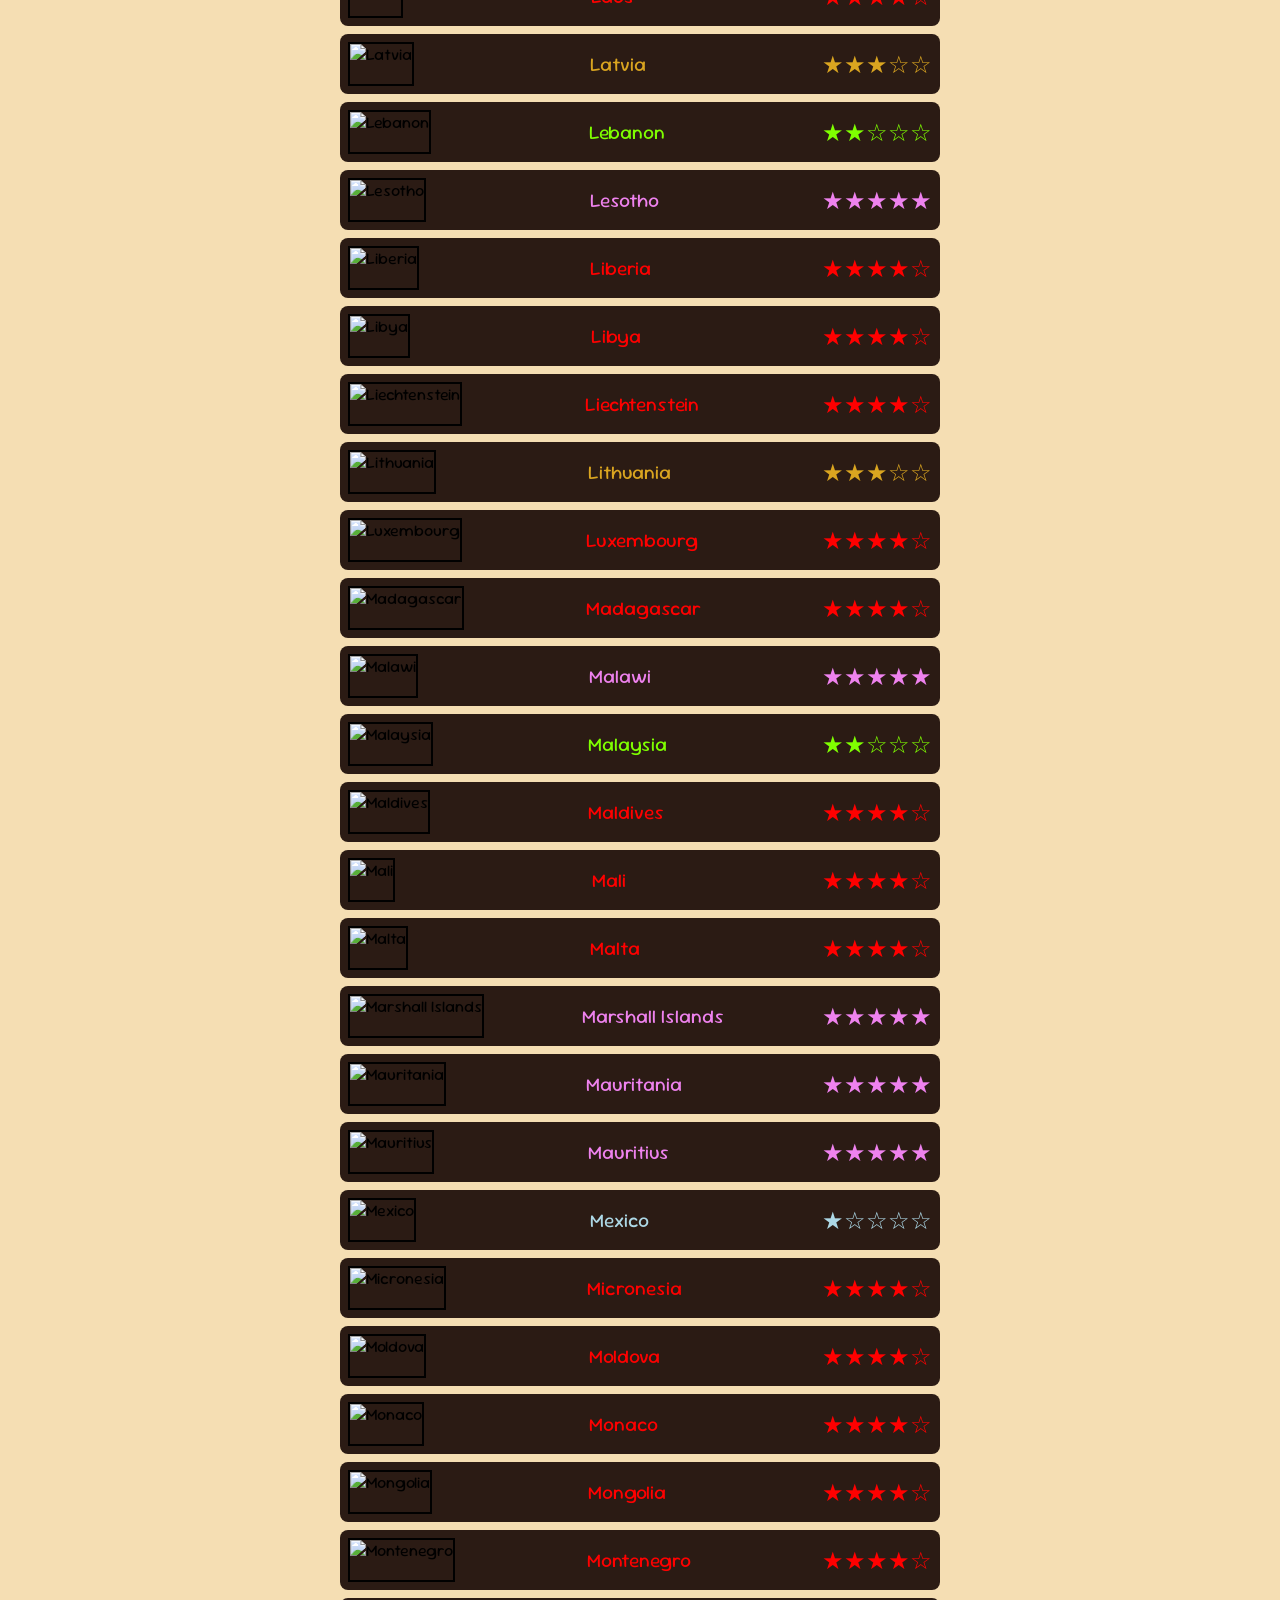
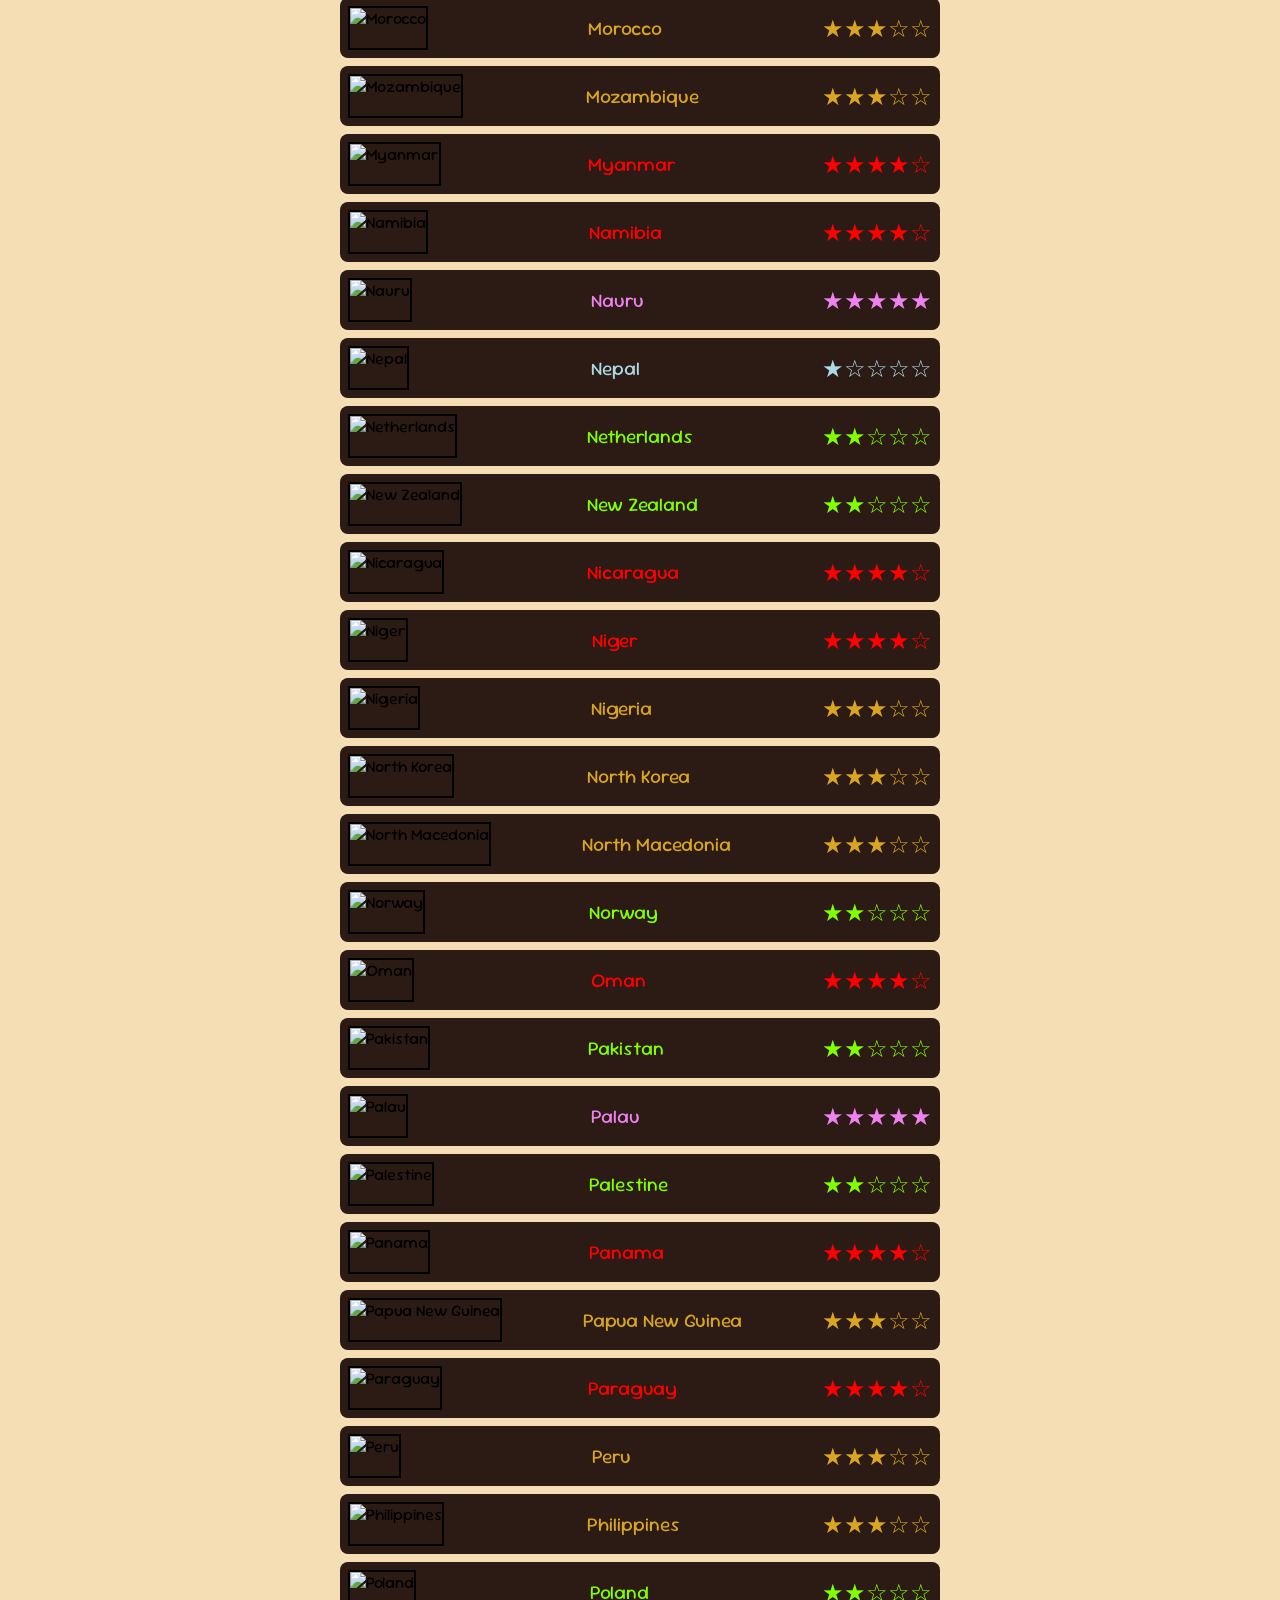
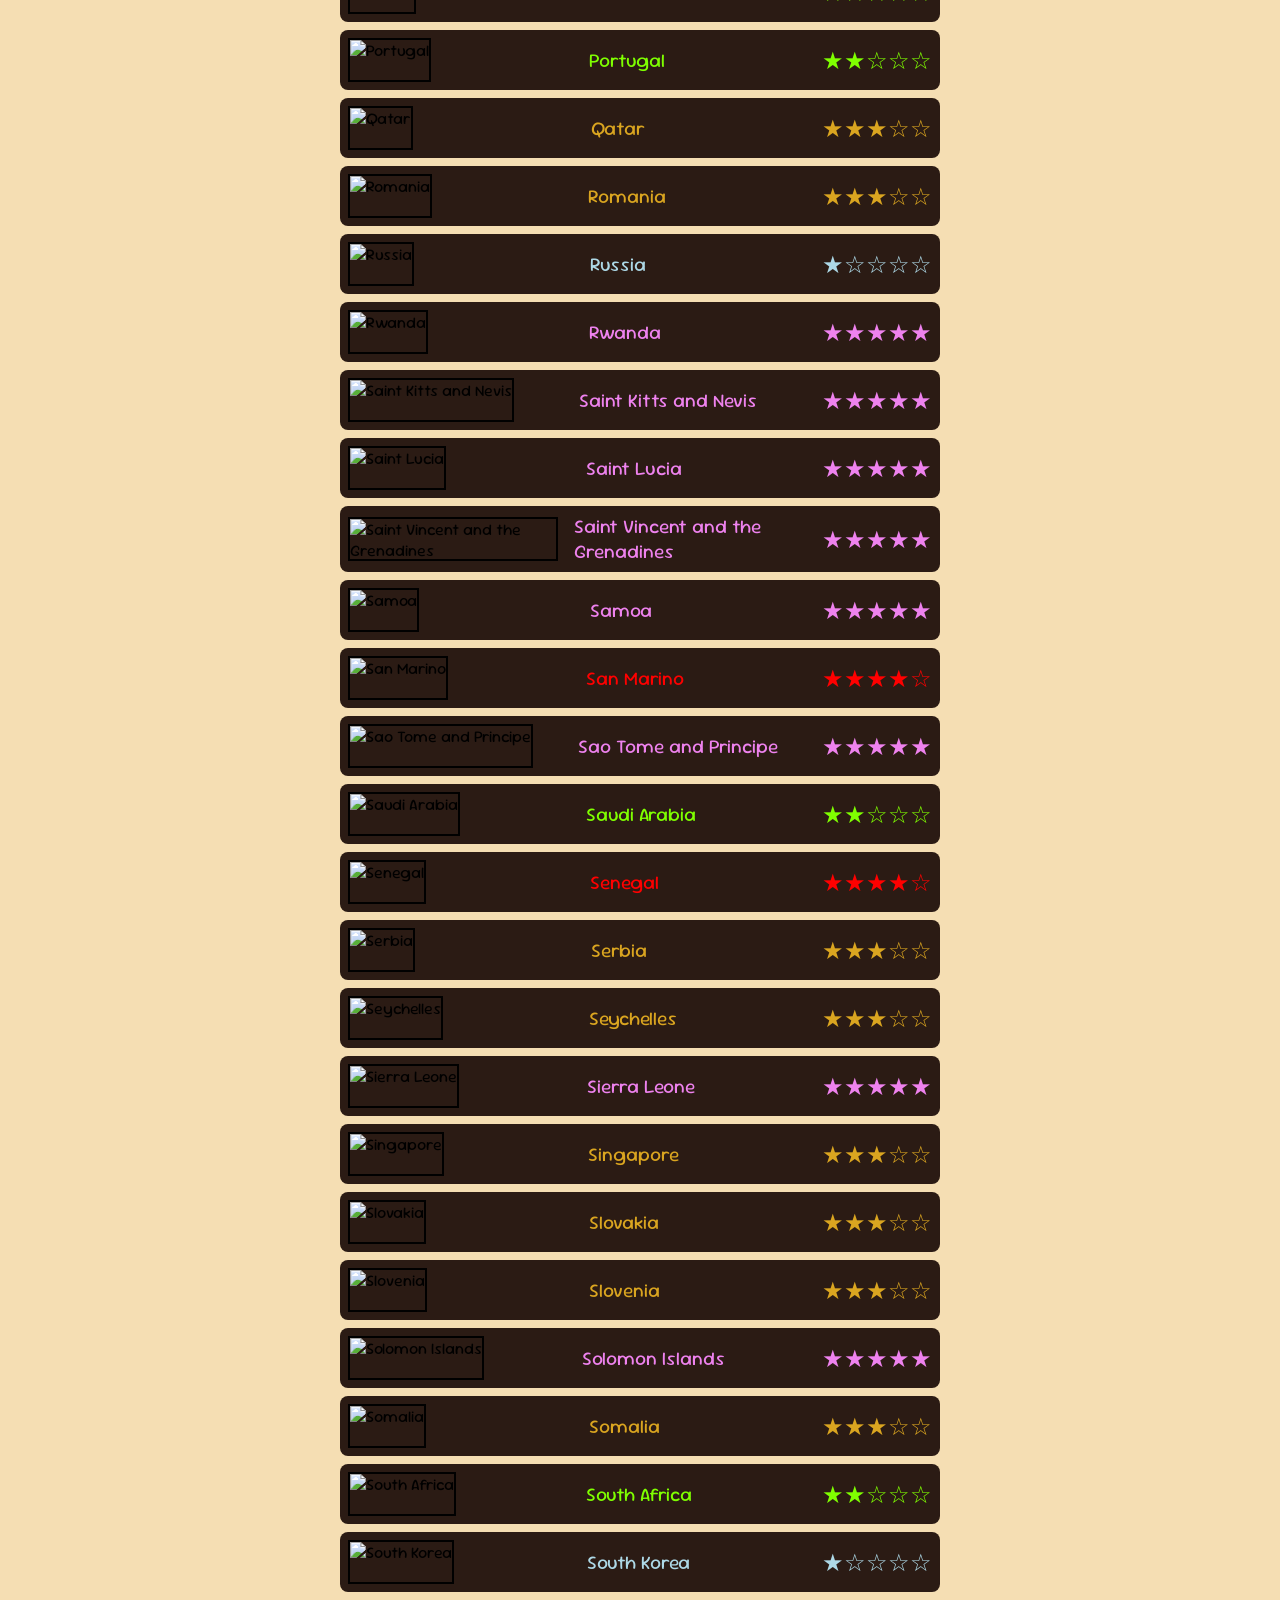
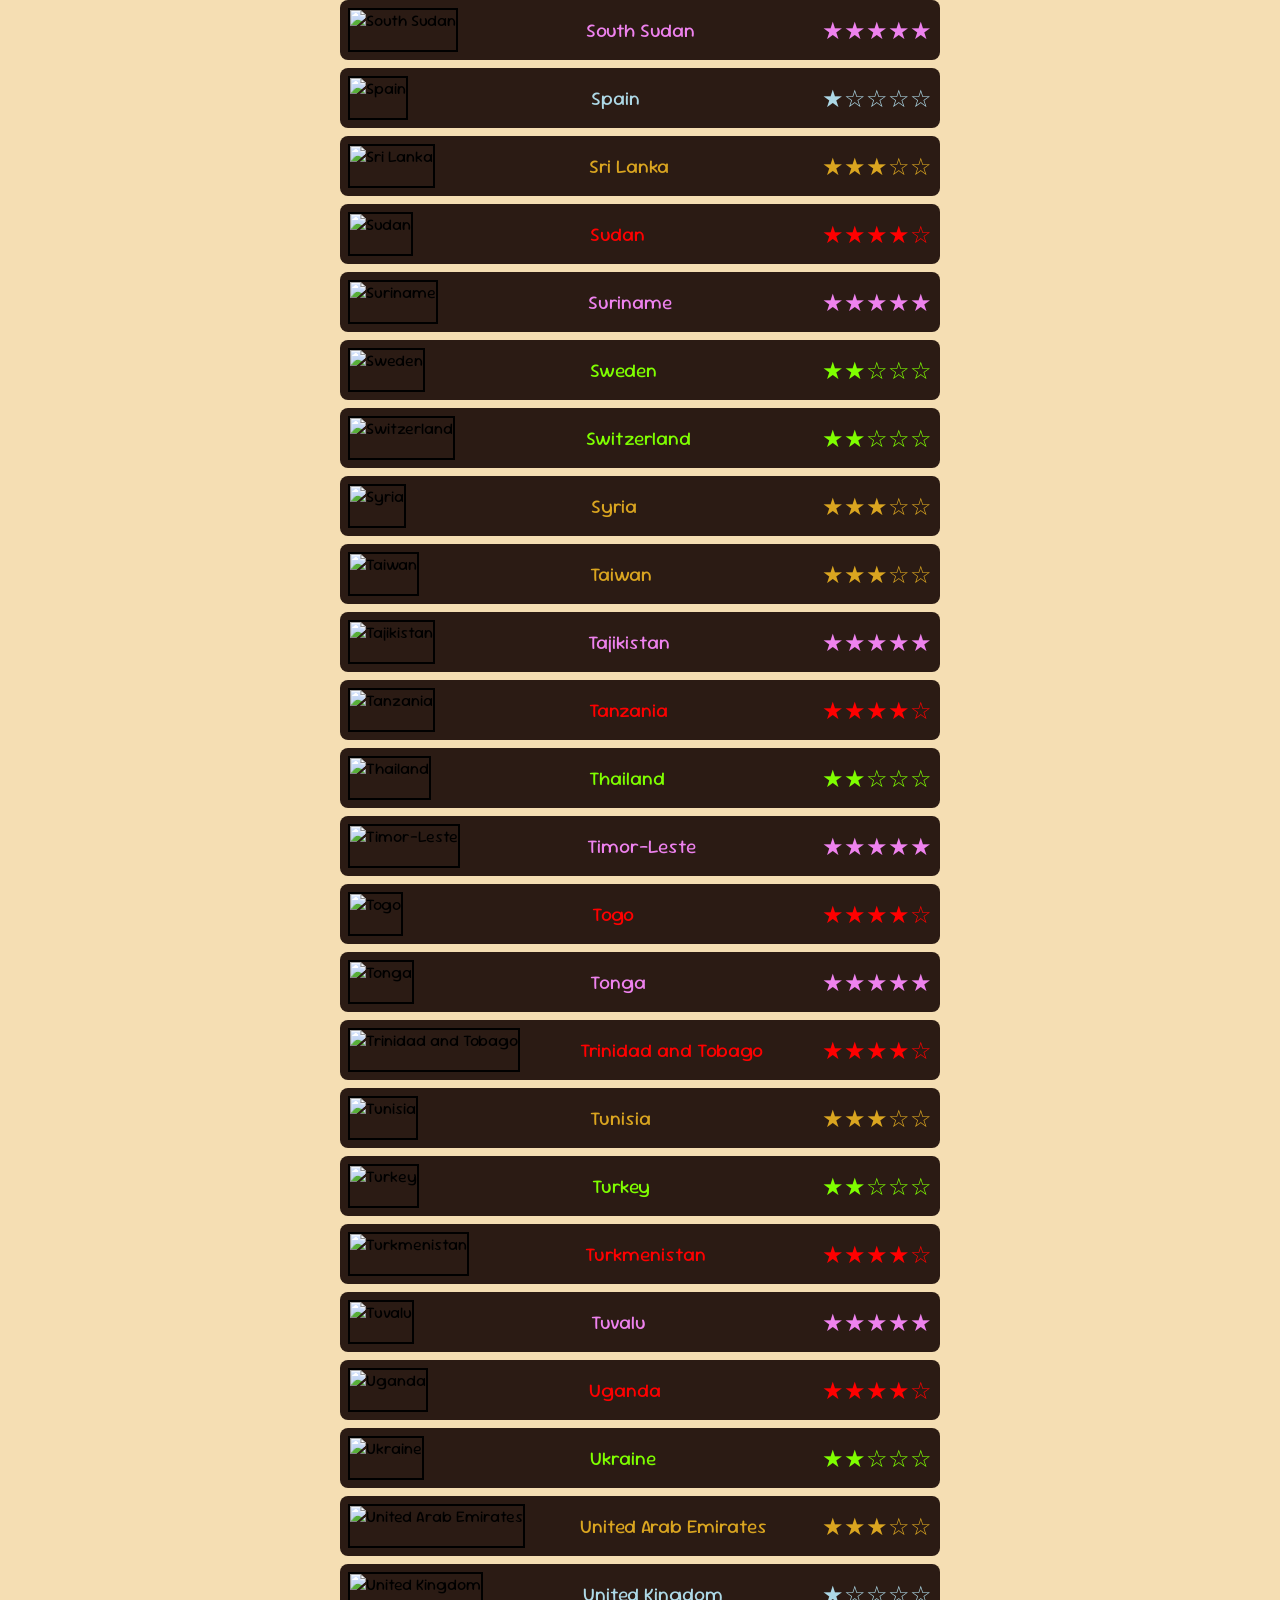
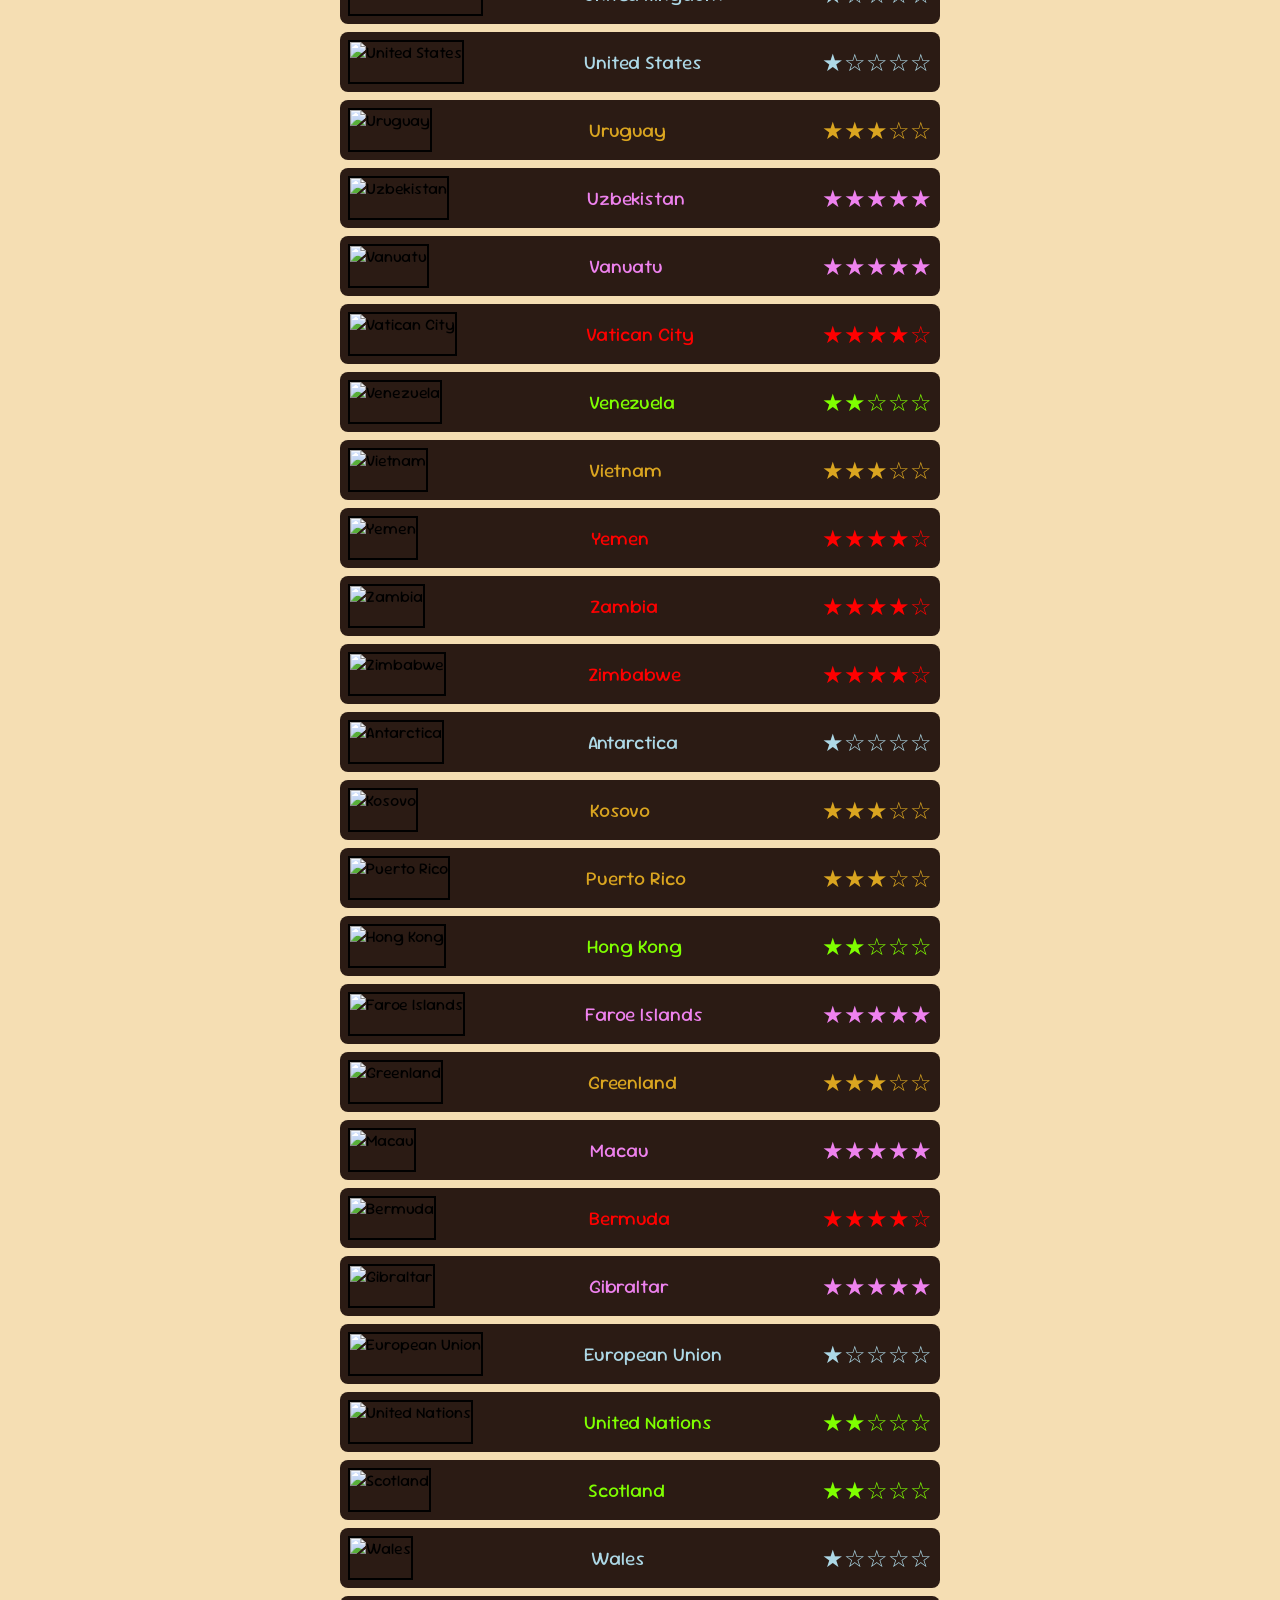
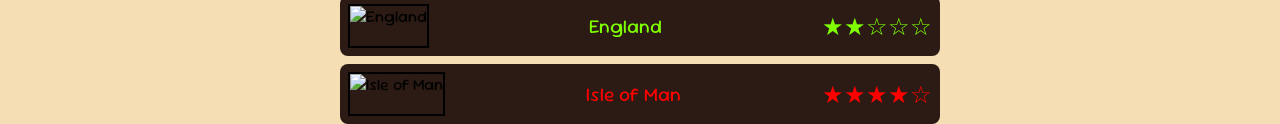
==== commit ef0871d9: "OFFICIAL FLAGCAT 1.0" ====
--- a/flags.html
+++ b/flags.html
@@ -49,7 +49,24 @@
                     </style>
                     <button onclick="document.getElementById('patchnotes-box').style.display='none'" class="this-button-below-me" style="background-color: transparent;font-size: 2rem;">X</button>
                 </div>
-                <p>I have noting</p>
+                <p>FLAGCAT 1.0</p>
+                <p>Chad 5->4
+                <br>Burkina 4->5
+                <br>Russia 2->1
+                <br>Micronesia 5->4
+                <br>NZ 3->2
+                <br>Palestine 4->2
+                <br>Kosovo 4->3
+                <br>South Korea 2->1
+                <br>Lebanon 3->2
+                <br>Venezuela 3->2
+                <br>Antarctica 2->1
+                <br>North Korea 3->2
+                <br>North Macedonia 4->3
+                <br>Uruguay 4->3
+                <br>Cuba 2->3
+                <br>Turkmenistan 5->4
+                </p>
             </div>
         </div>
         
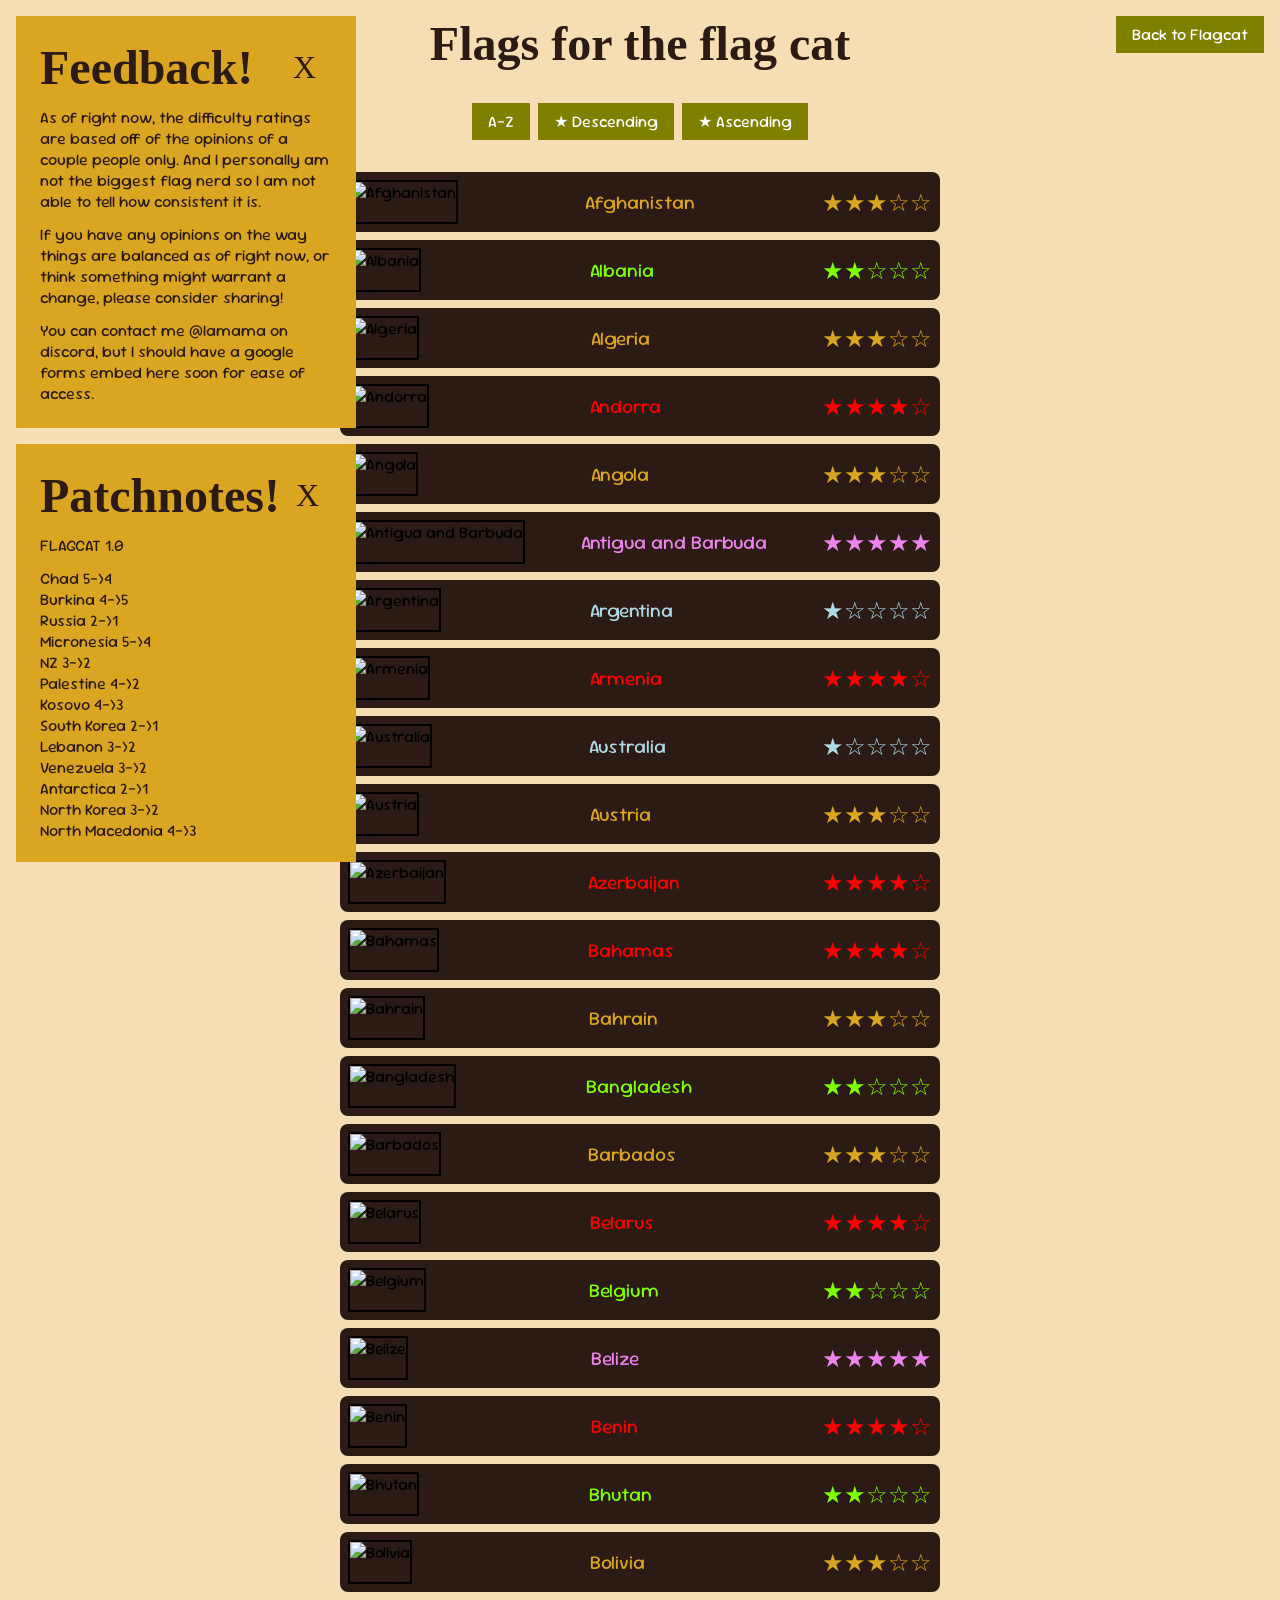
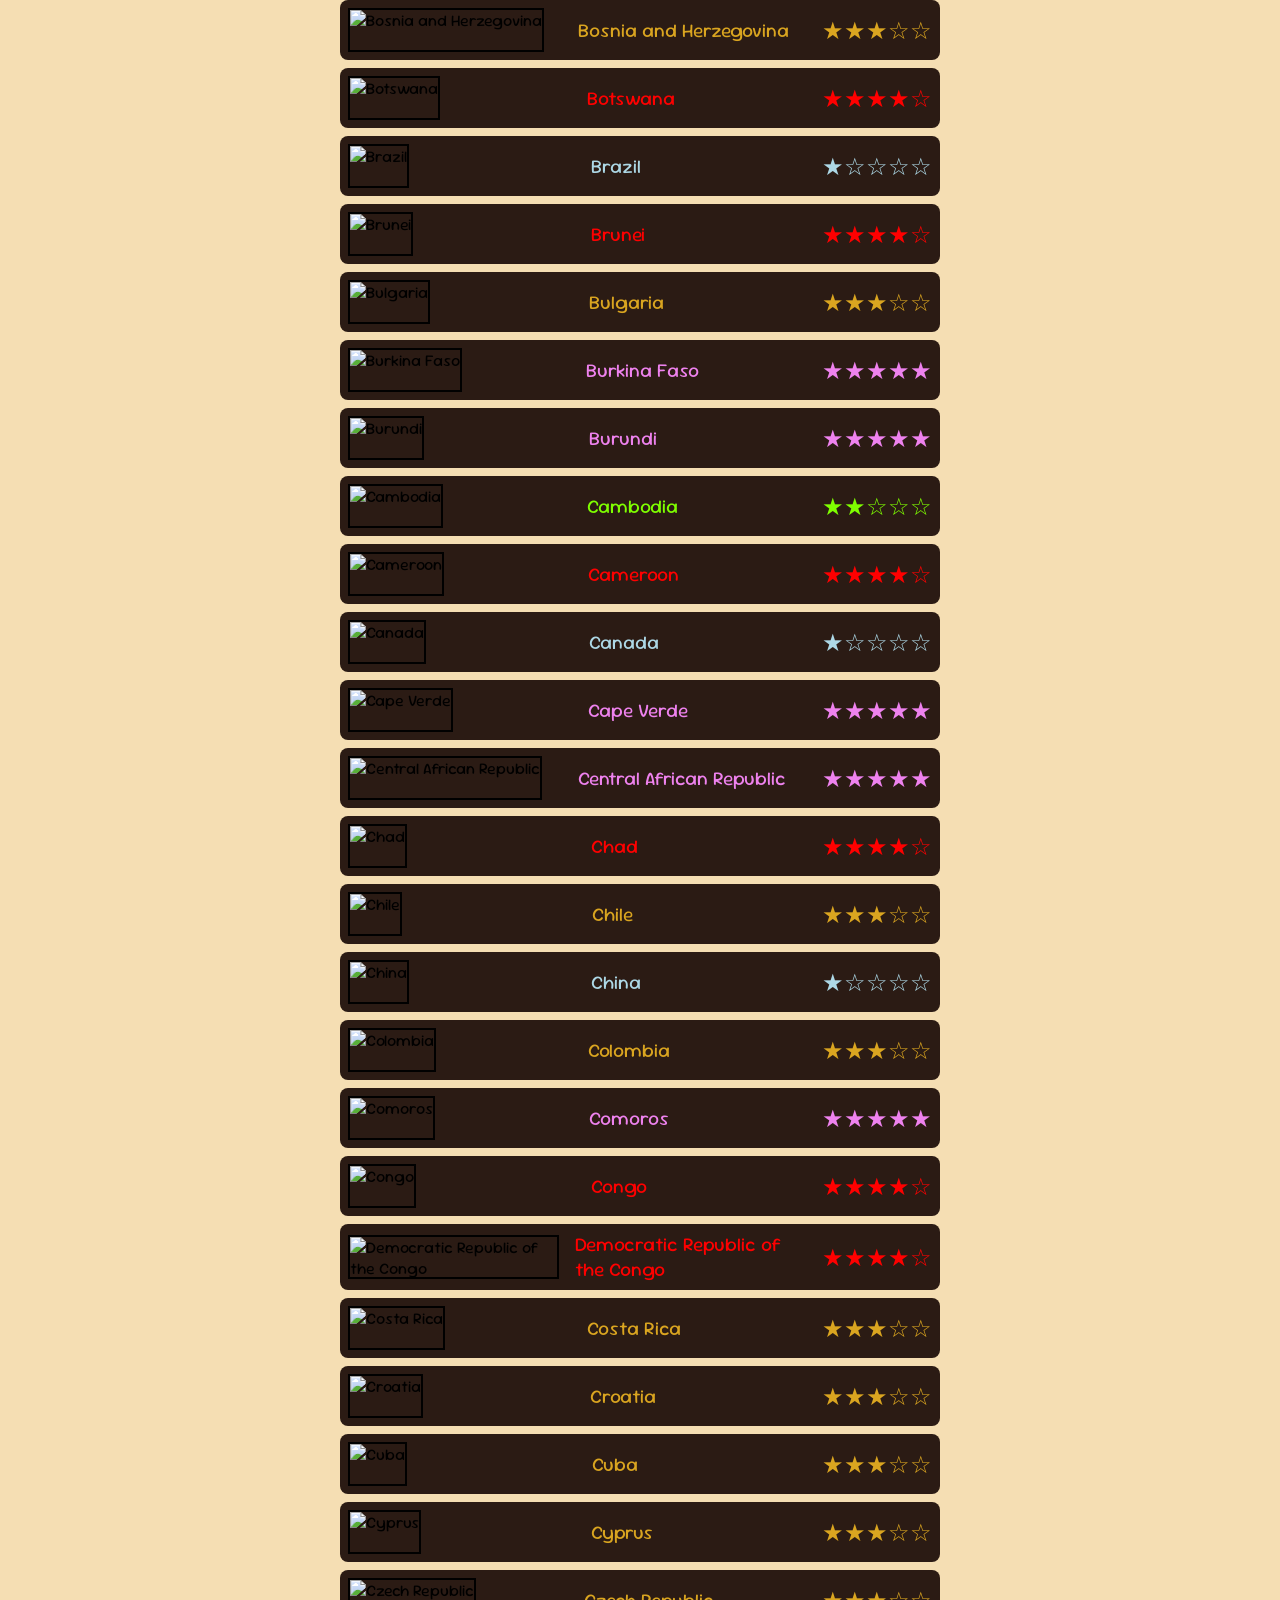
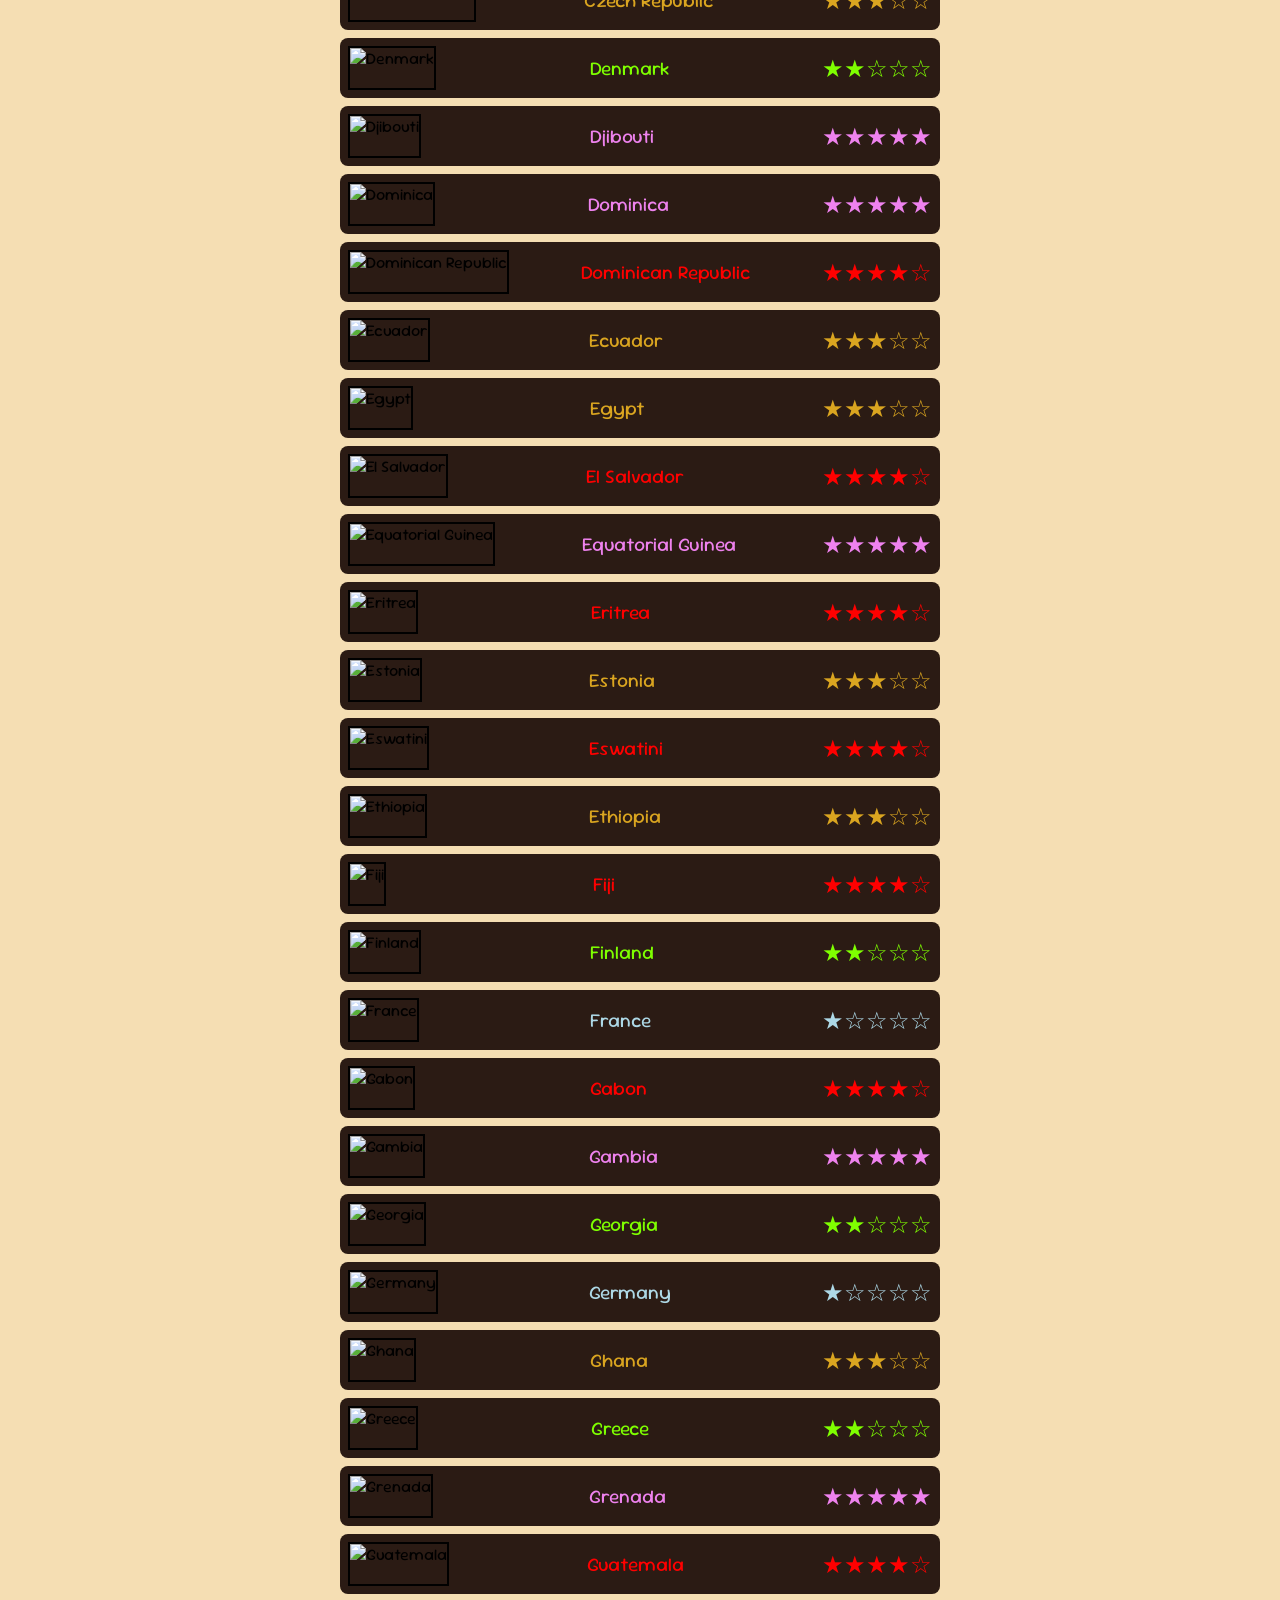
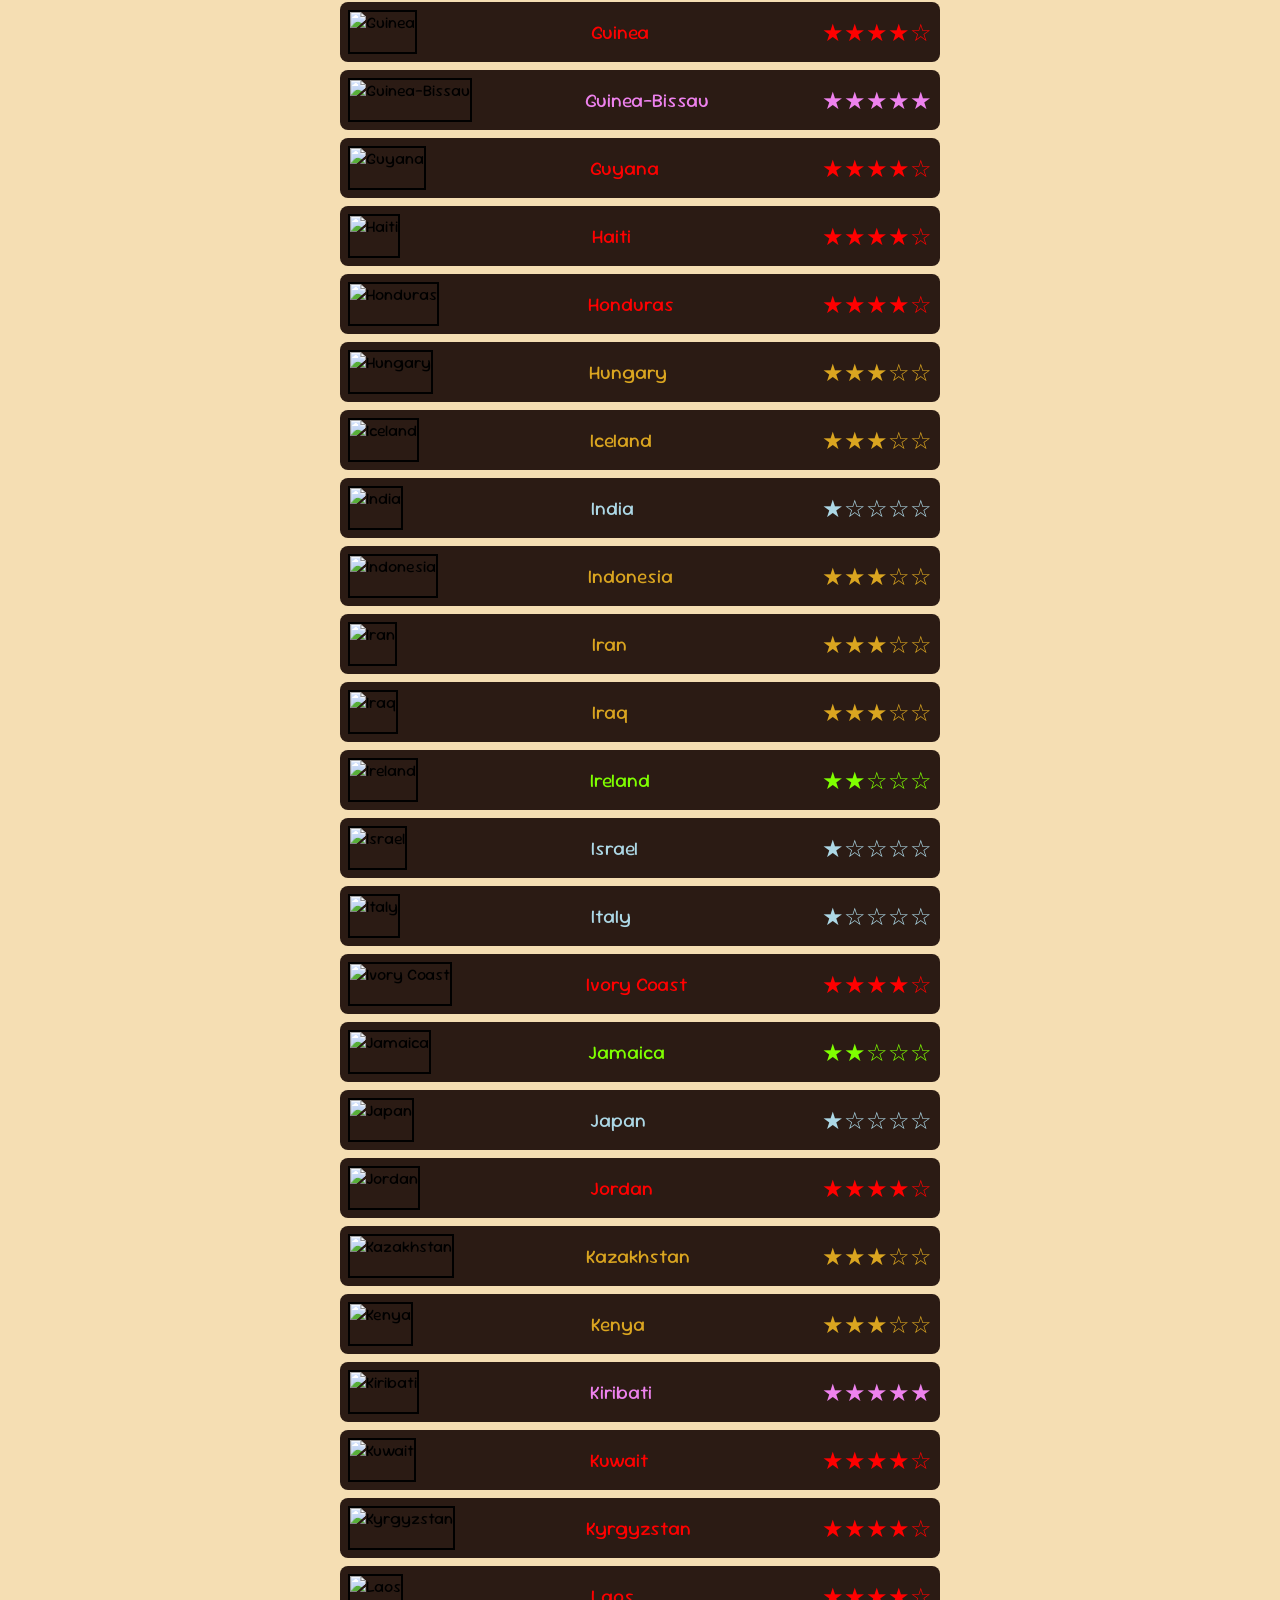
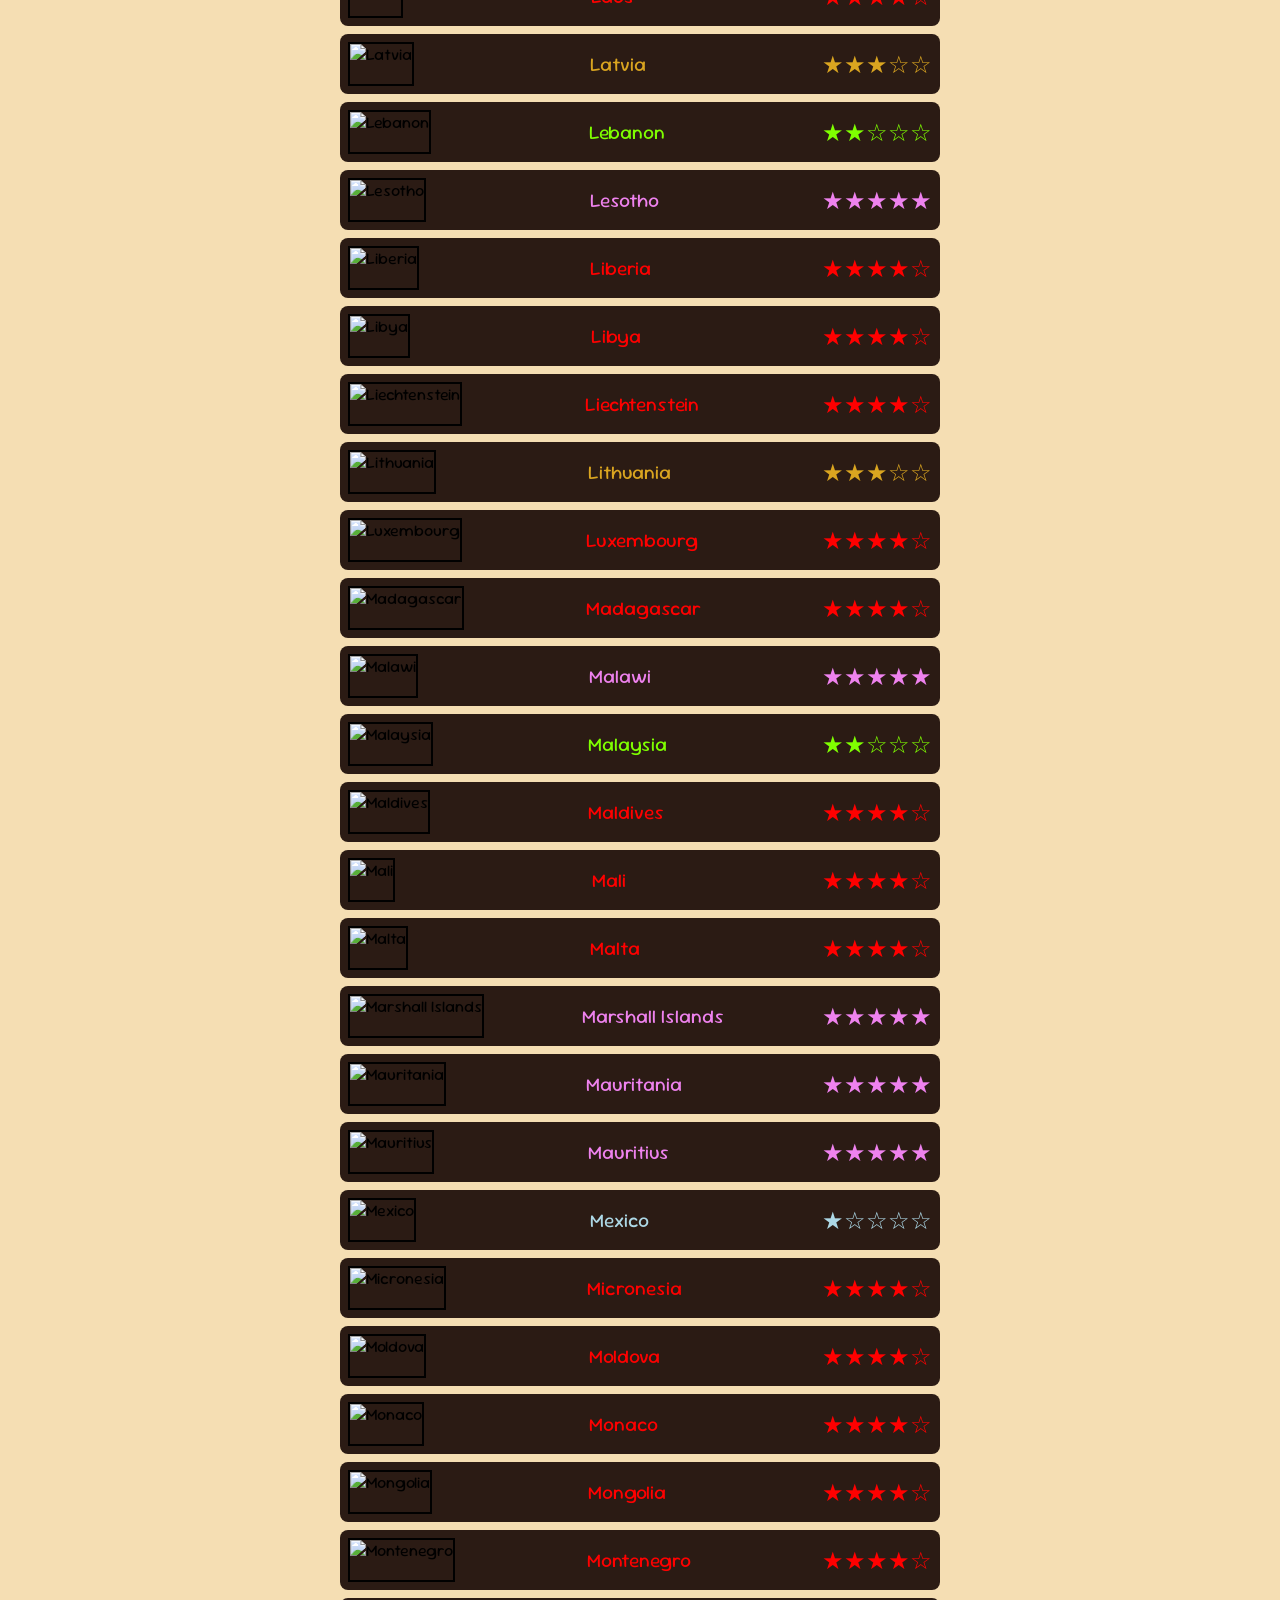
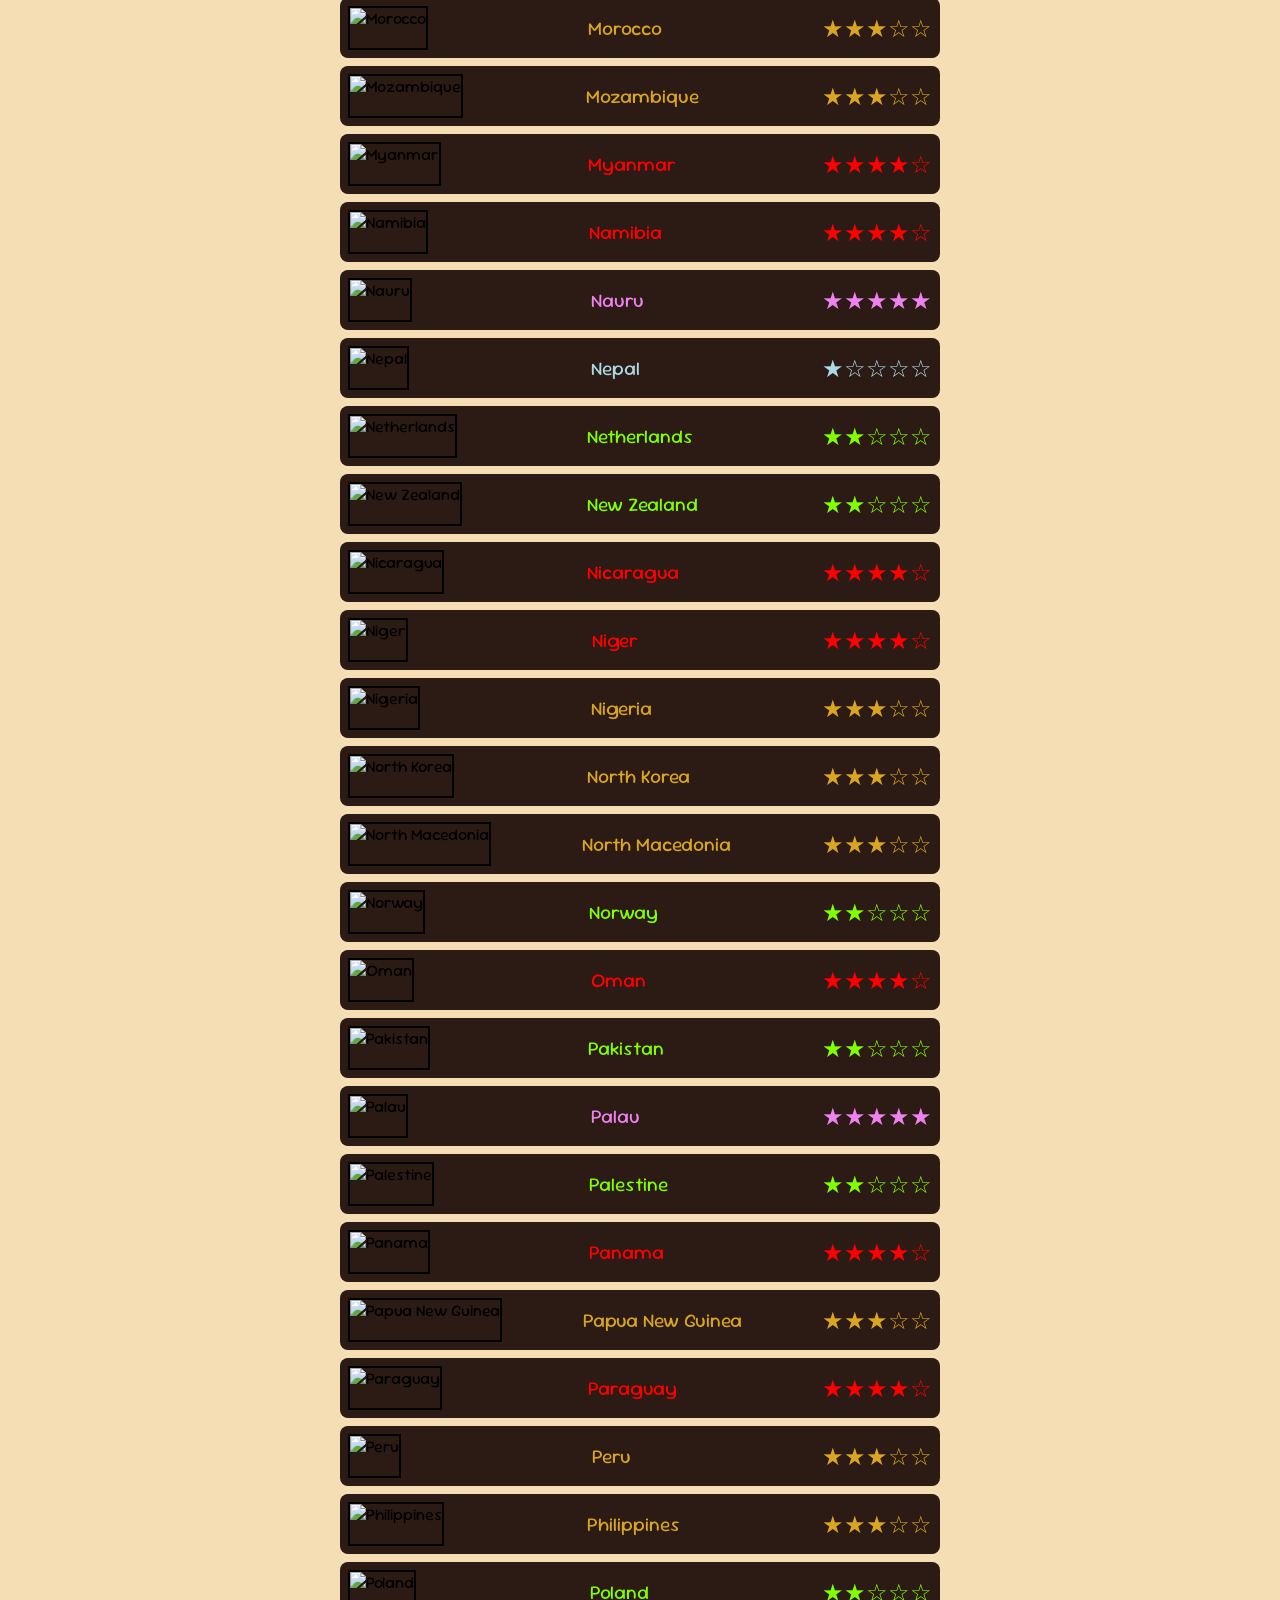
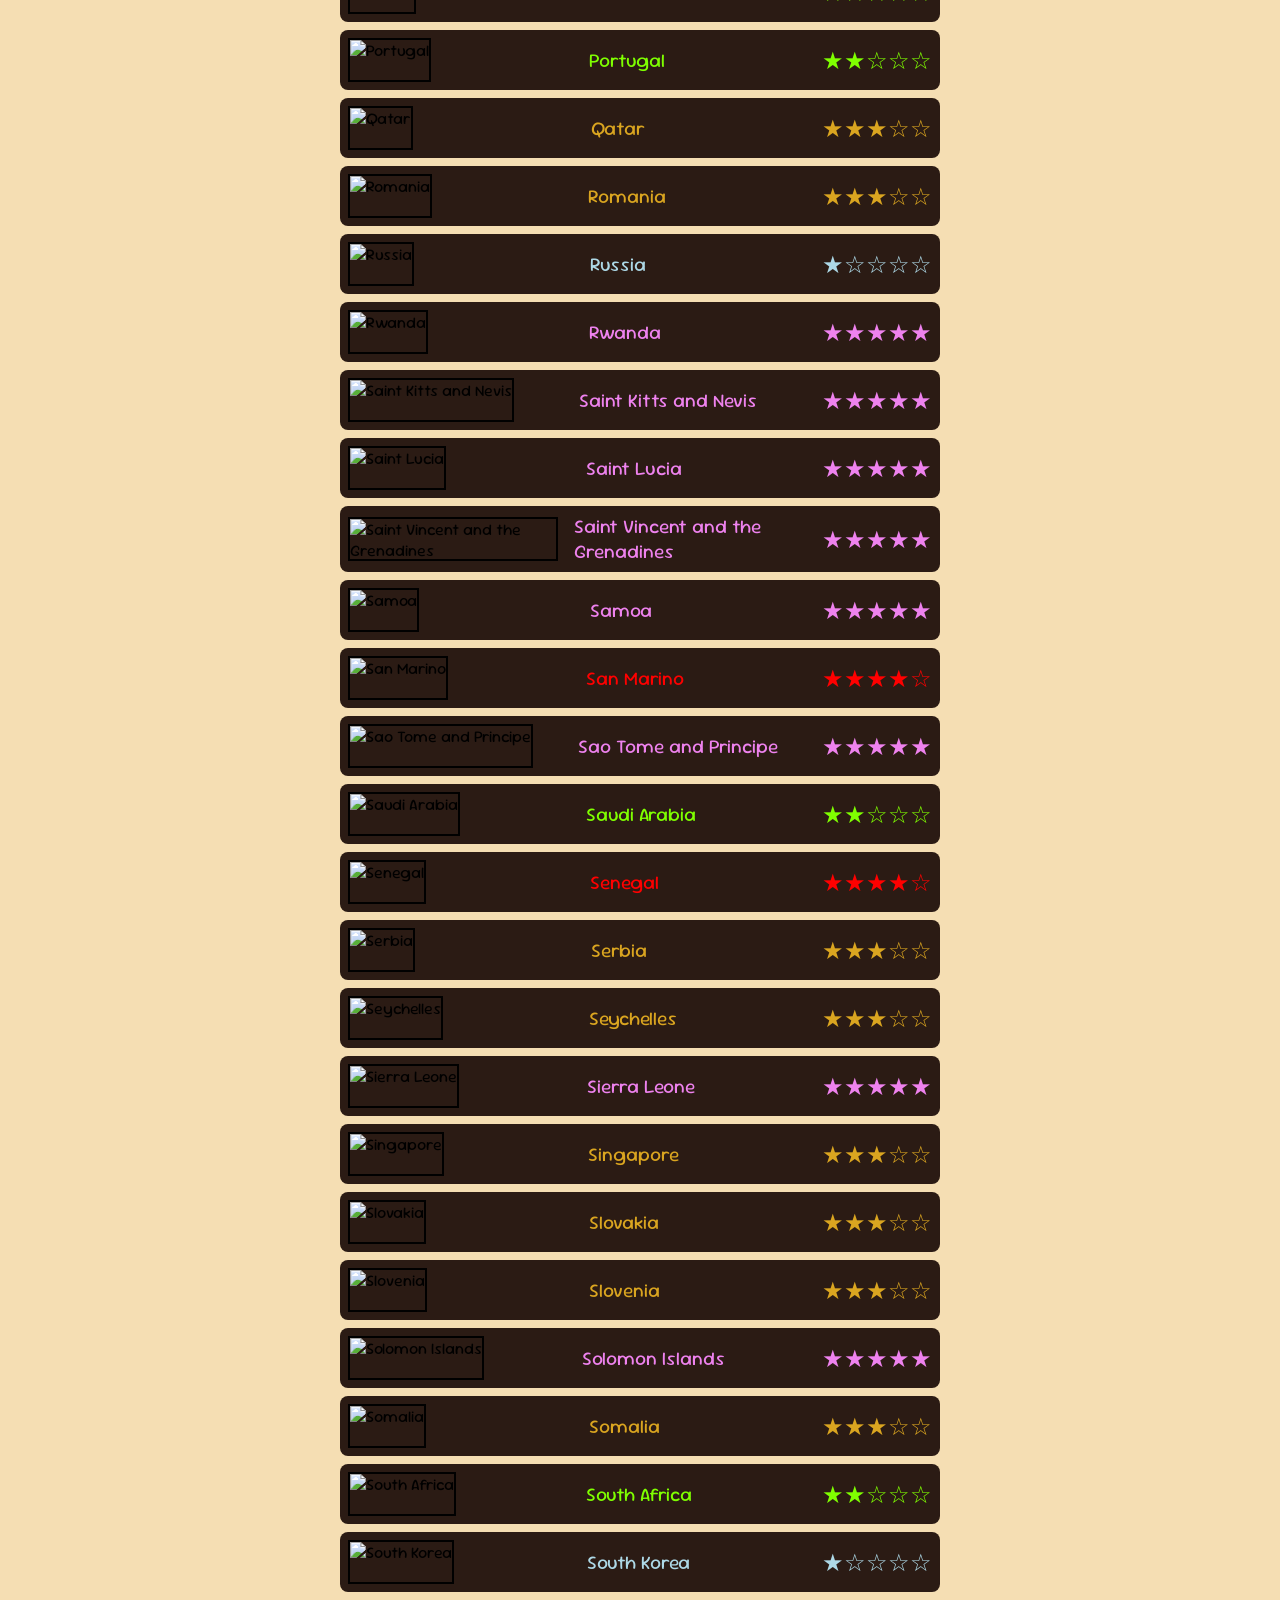
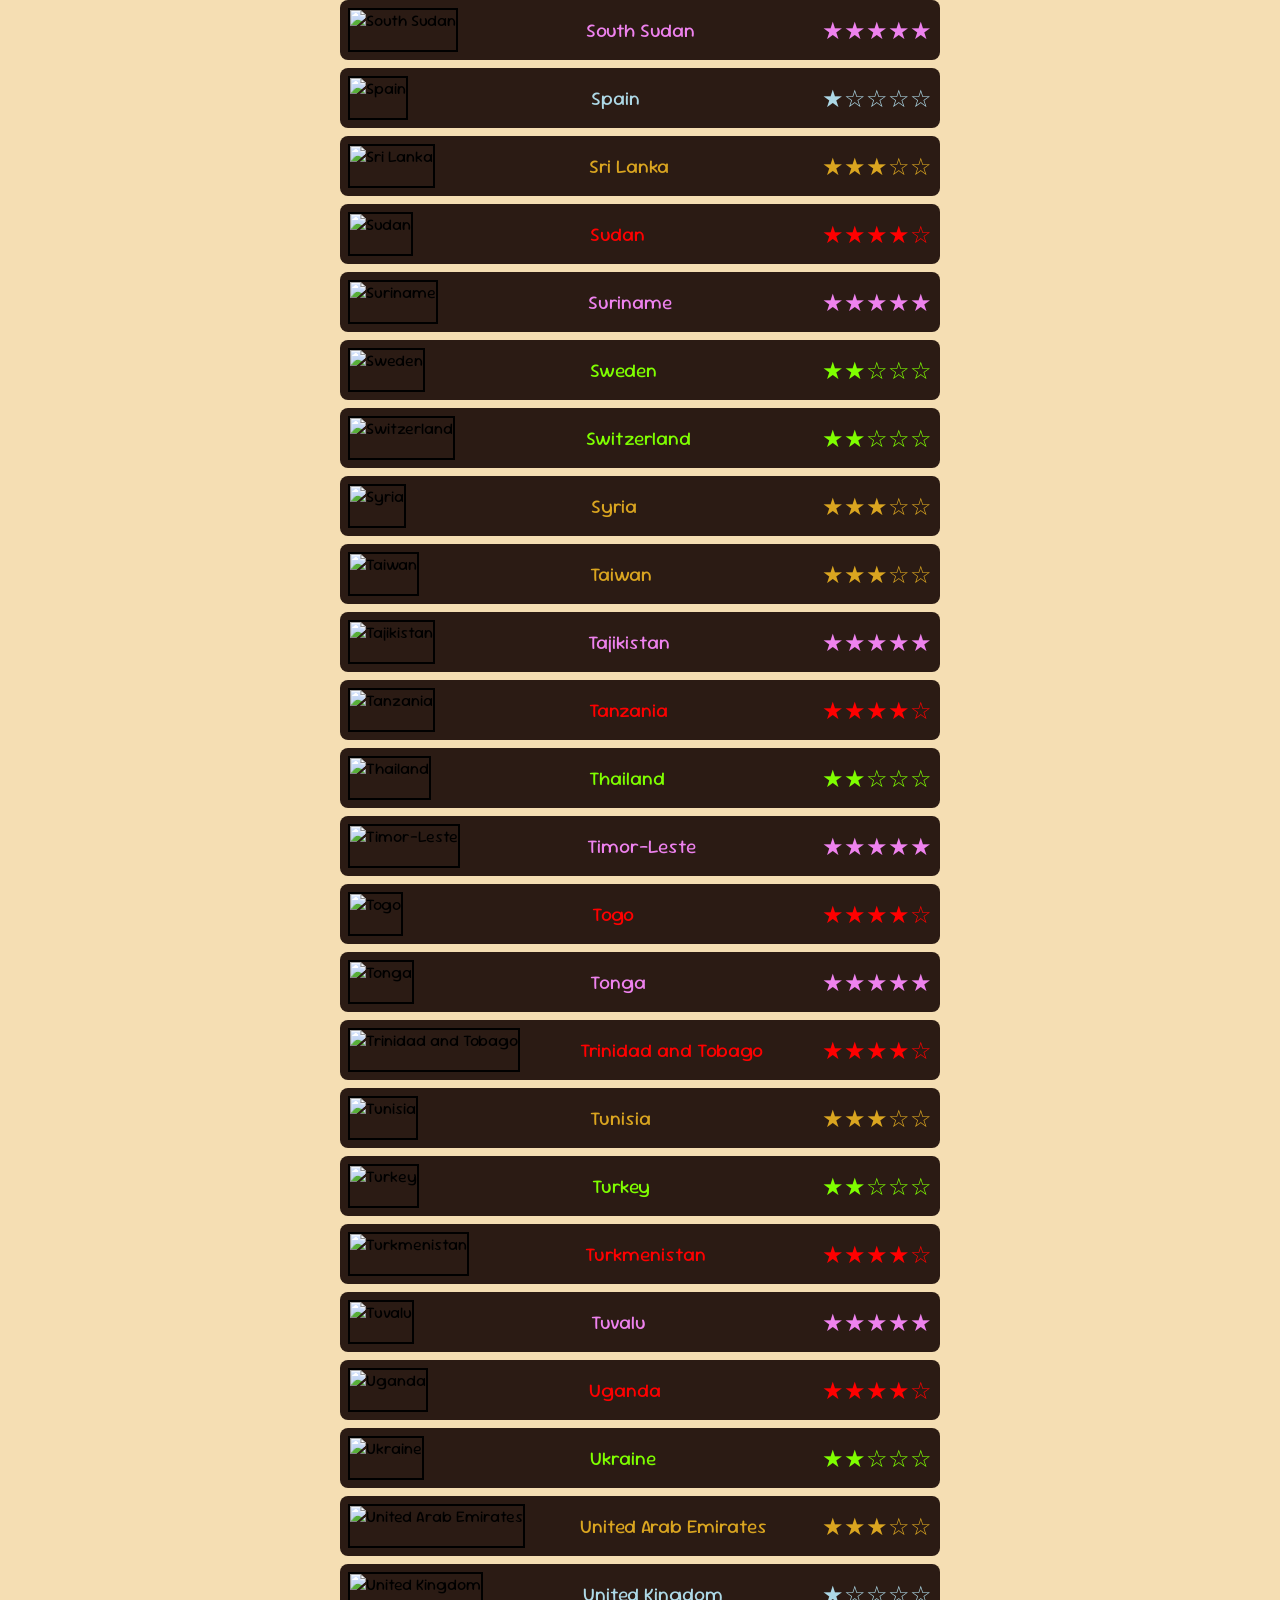
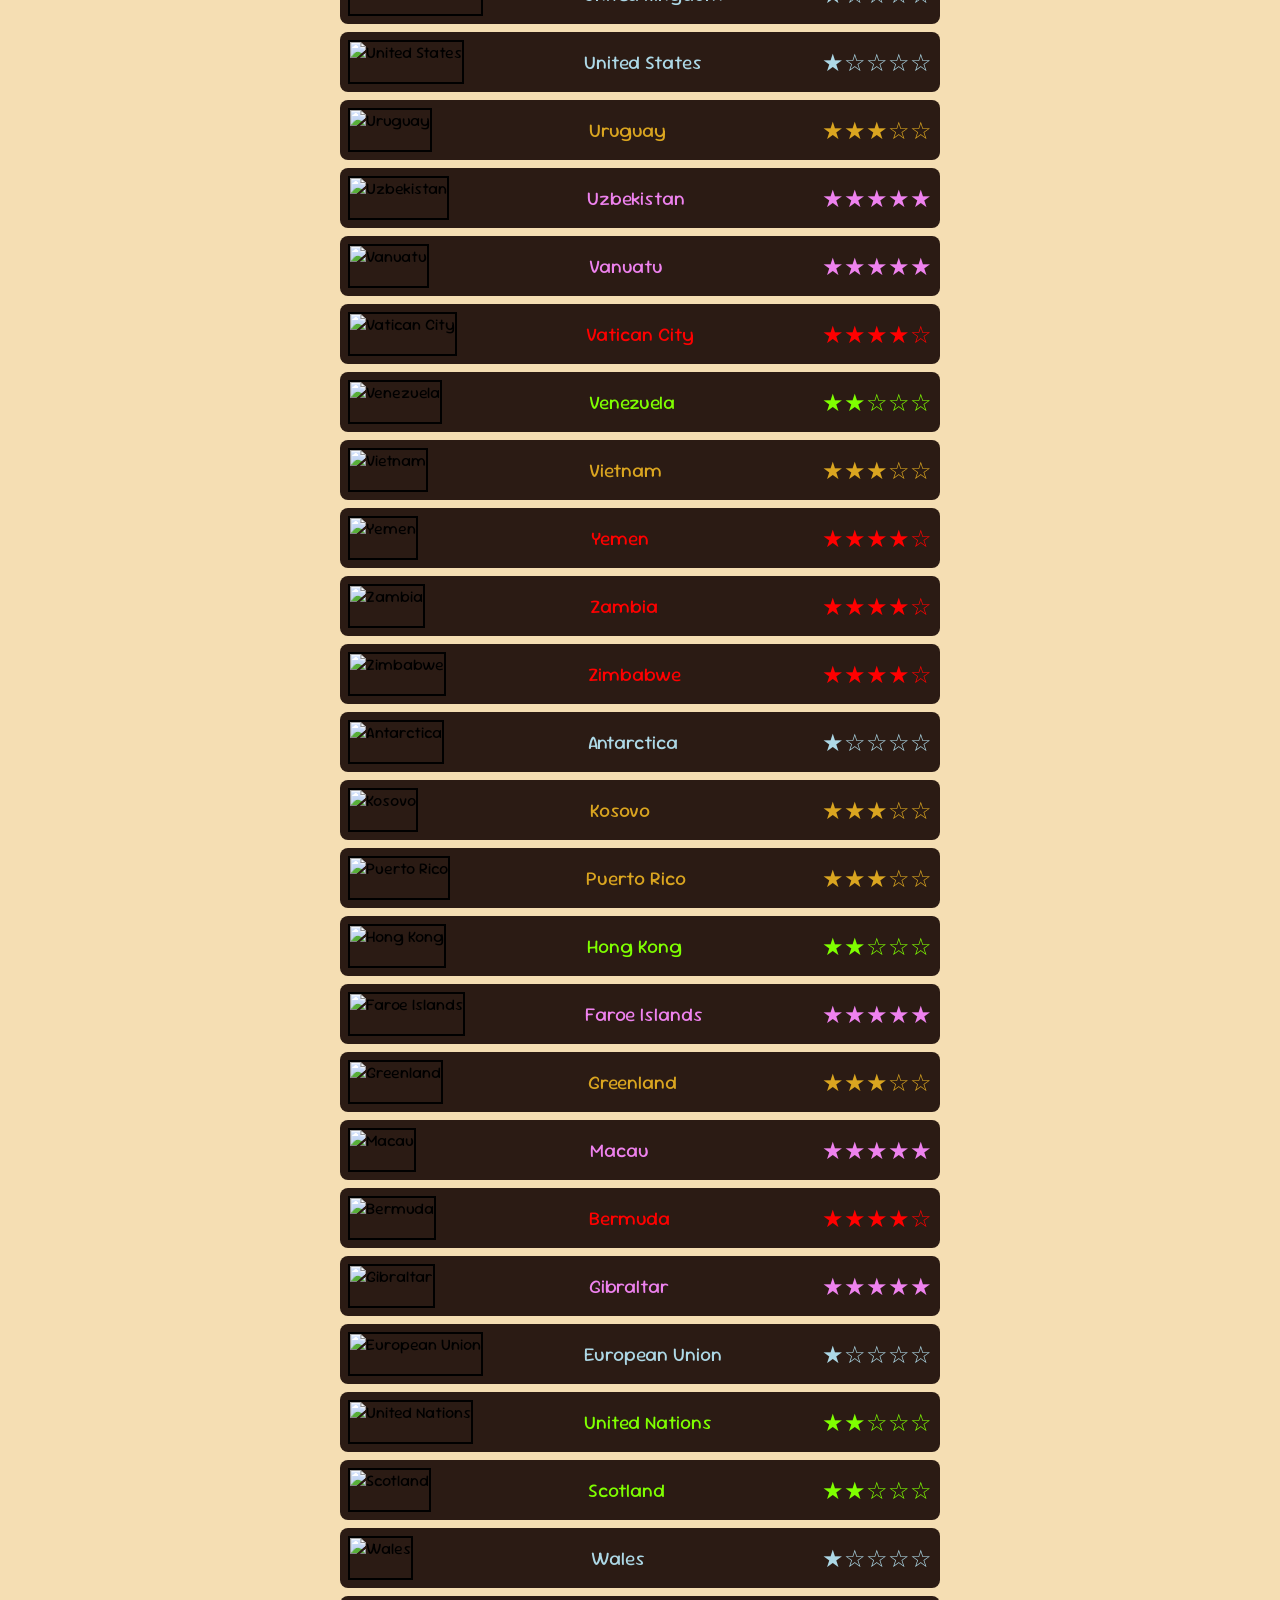
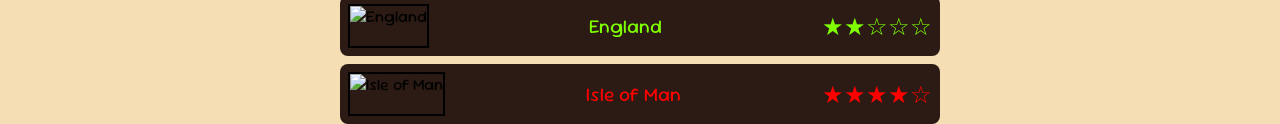
==== commit 7083fd72: "flags.html feedback change and also scrollable patch notes cause so soso long" ====
--- a/flags.html
+++ b/flags.html
@@ -31,7 +31,7 @@
                     </style>
                     <button onclick="document.getElementById('feedback-box').style.display='none'" class="this-button-below-me" style="background-color: transparent;font-size: 2rem;">X</button>
                 </div>
-                <p>As of right now, the difficulty ratings for the flags are very rough, and were mostly picked arbitrarily with the input of only a couple people. And I personally am not the biggest flag nerd so I am very uncertain for a lot of my choices.</p>
+                <p>As of right now, the difficulty ratings are based off of the opinions of a couple people only. And I personally am not the biggest flag nerd so I am not able to tell how consistent it is.</p>
                 <p>If you have any opinions on the way things are balanced as of right now, or think something might warrant a change, please consider sharing!</p>
                 <p>You can contact me @lamama on discord, but I should have a google forms embed here soon for ease of access.</p>
             </div>
@@ -50,23 +50,25 @@
                     <button onclick="document.getElementById('patchnotes-box').style.display='none'" class="this-button-below-me" style="background-color: transparent;font-size: 2rem;">X</button>
                 </div>
                 <p>FLAGCAT 1.0</p>
-                <p>Chad 5->4
-                <br>Burkina 4->5
-                <br>Russia 2->1
-                <br>Micronesia 5->4
-                <br>NZ 3->2
-                <br>Palestine 4->2
-                <br>Kosovo 4->3
-                <br>South Korea 2->1
-                <br>Lebanon 3->2
-                <br>Venezuela 3->2
-                <br>Antarctica 2->1
-                <br>North Korea 3->2
-                <br>North Macedonia 4->3
-                <br>Uruguay 4->3
-                <br>Cuba 2->3
-                <br>Turkmenistan 5->4
-                </p>
+                <div style="overflow-y: auto; max-height: 30vh;">
+                    <p>Chad 5->4
+                    <br>Burkina 4->5
+                    <br>Russia 2->1
+                    <br>Micronesia 5->4
+                    <br>NZ 3->2
+                    <br>Palestine 4->2
+                    <br>Kosovo 4->3
+                    <br>South Korea 2->1
+                    <br>Lebanon 3->2
+                    <br>Venezuela 3->2
+                    <br>Antarctica 2->1
+                    <br>North Korea 3->2
+                    <br>North Macedonia 4->3
+                    <br>Uruguay 4->3
+                    <br>Cuba 2->3
+                    <br>Turkmenistan 5->4
+                    </p>
+                </div>
             </div>
         </div>
         
